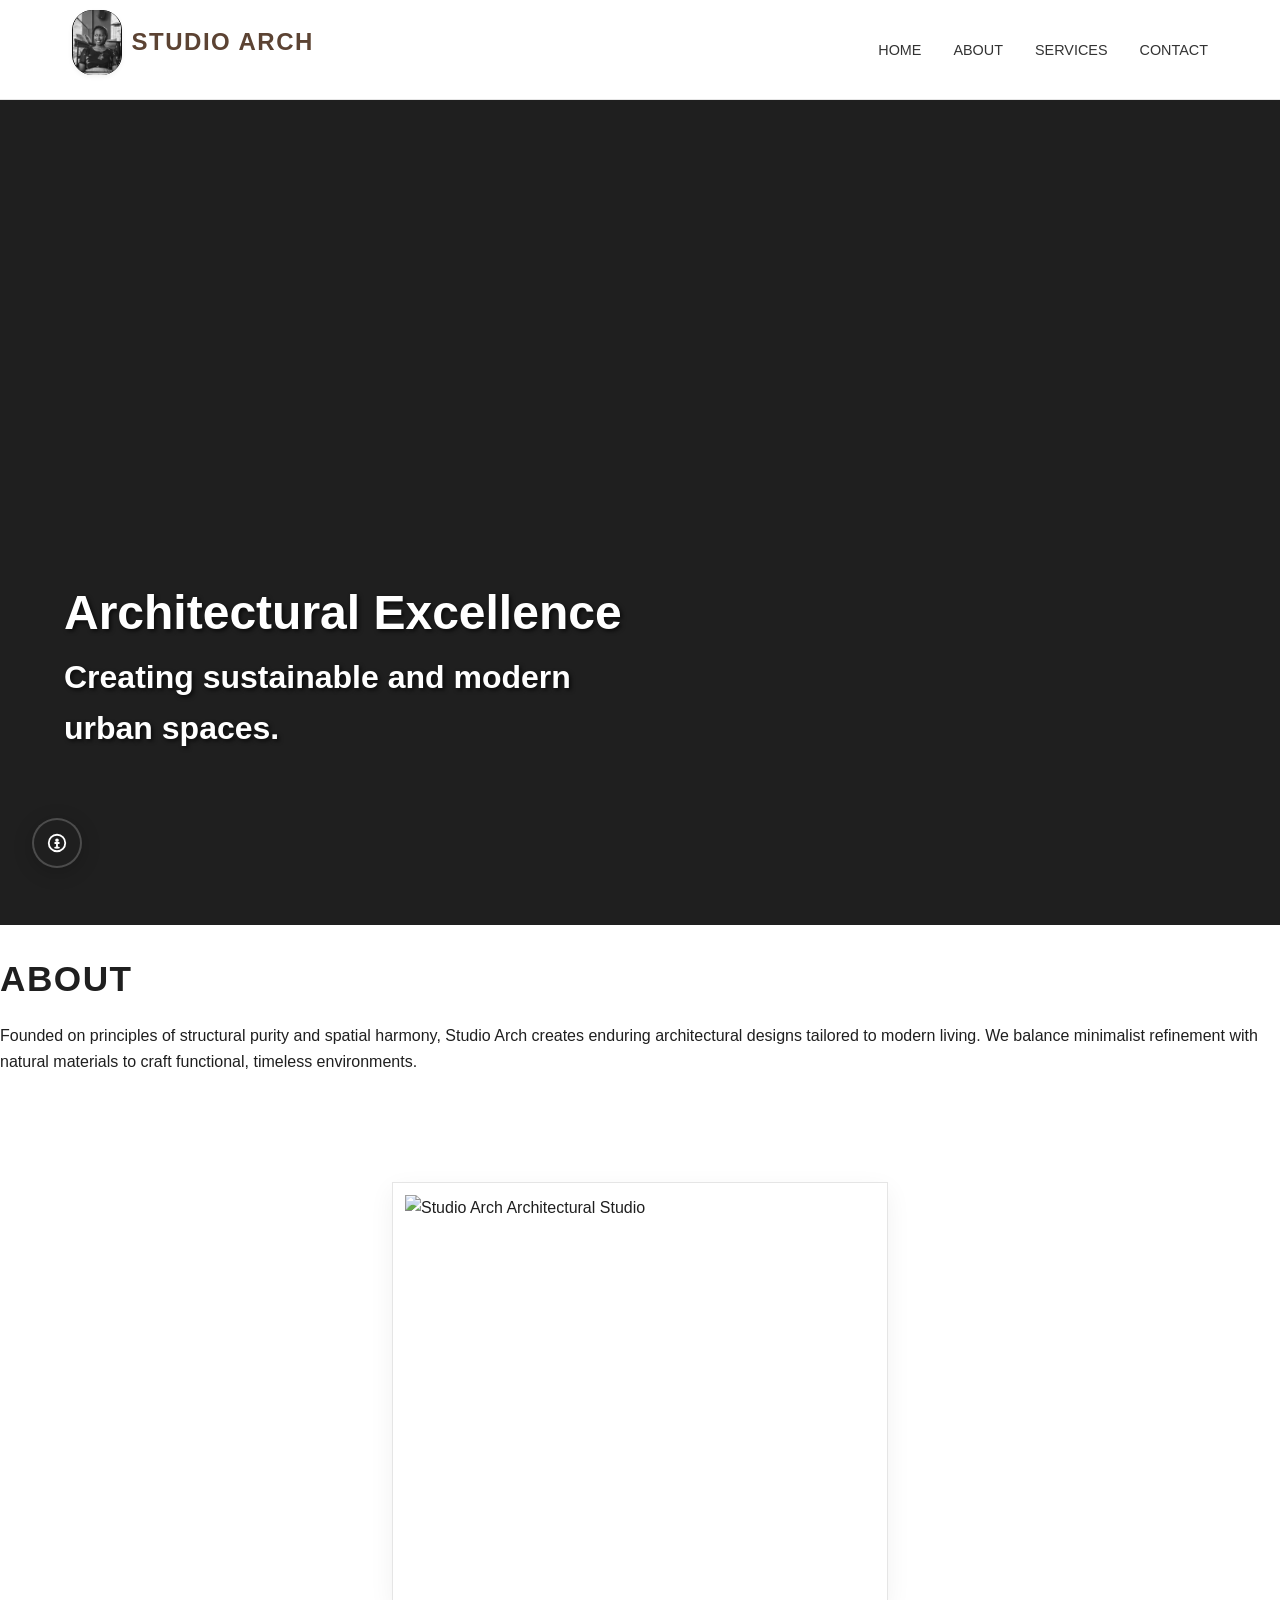
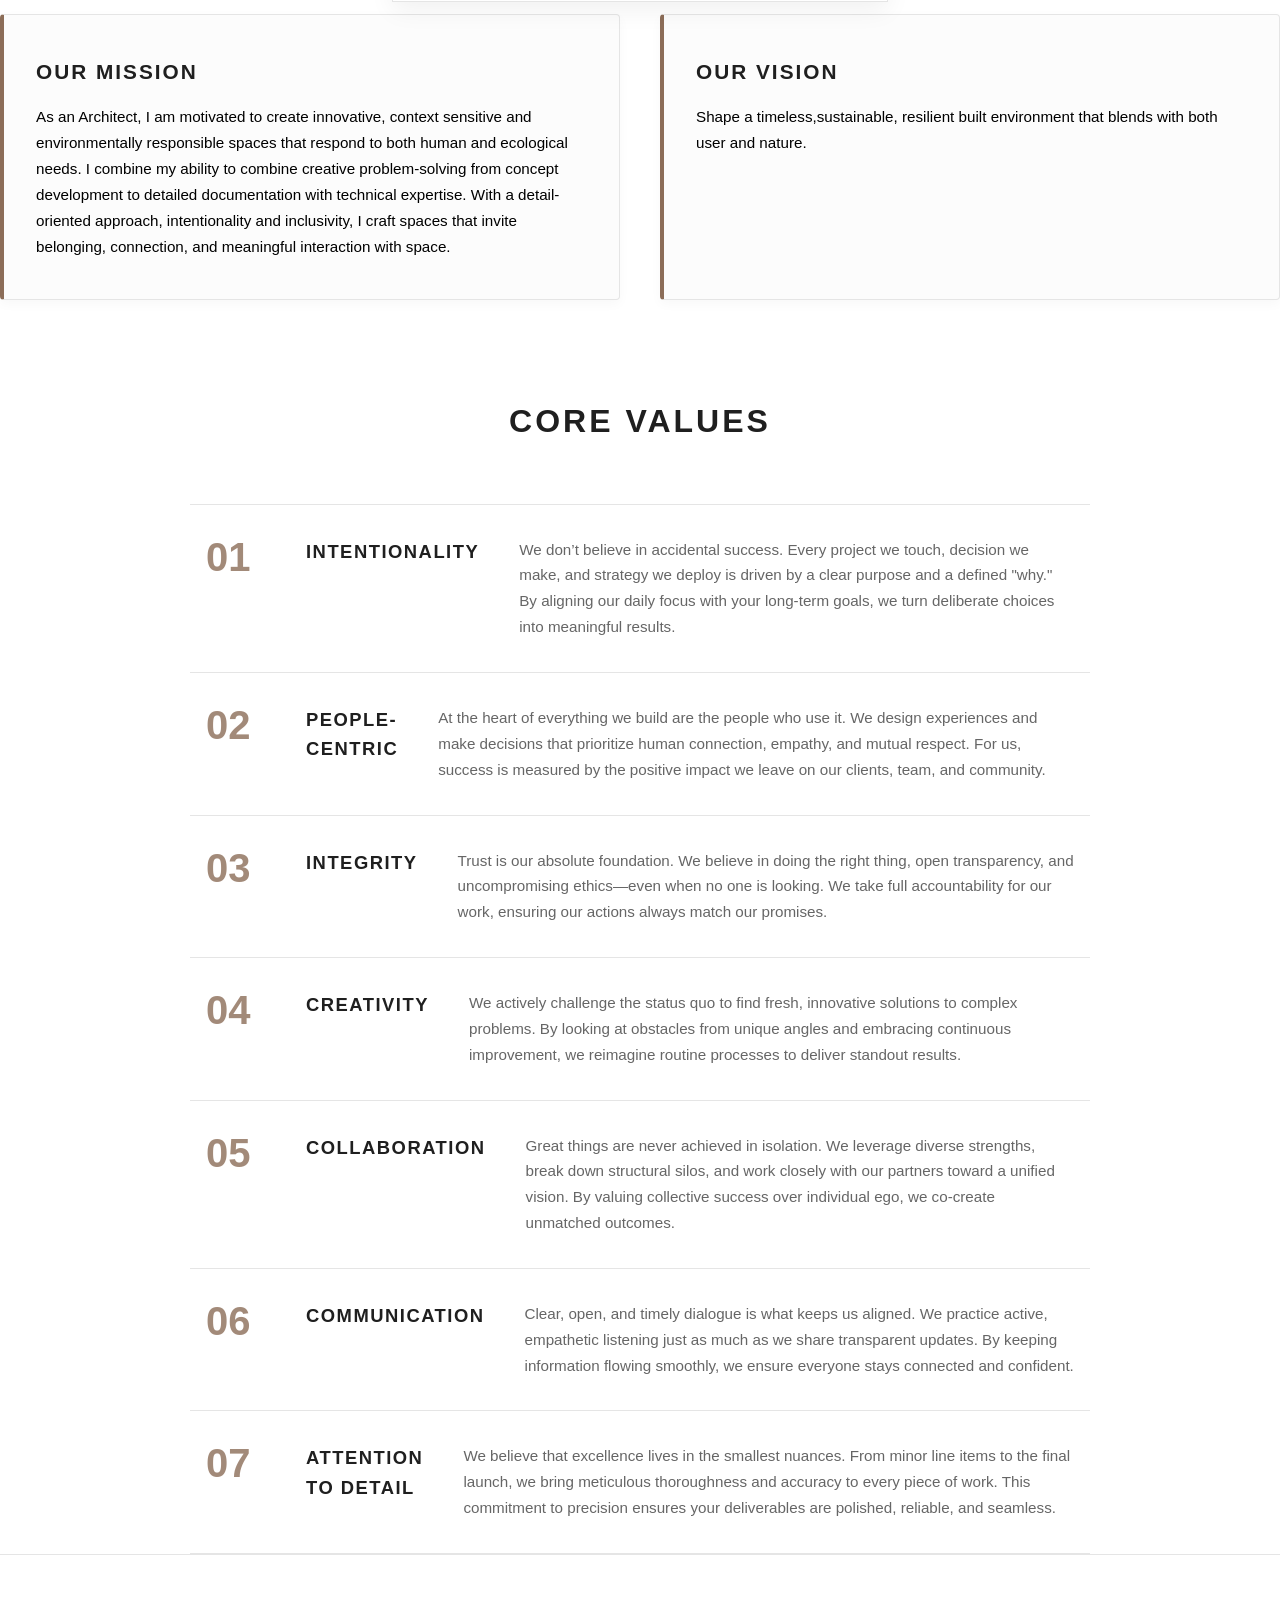
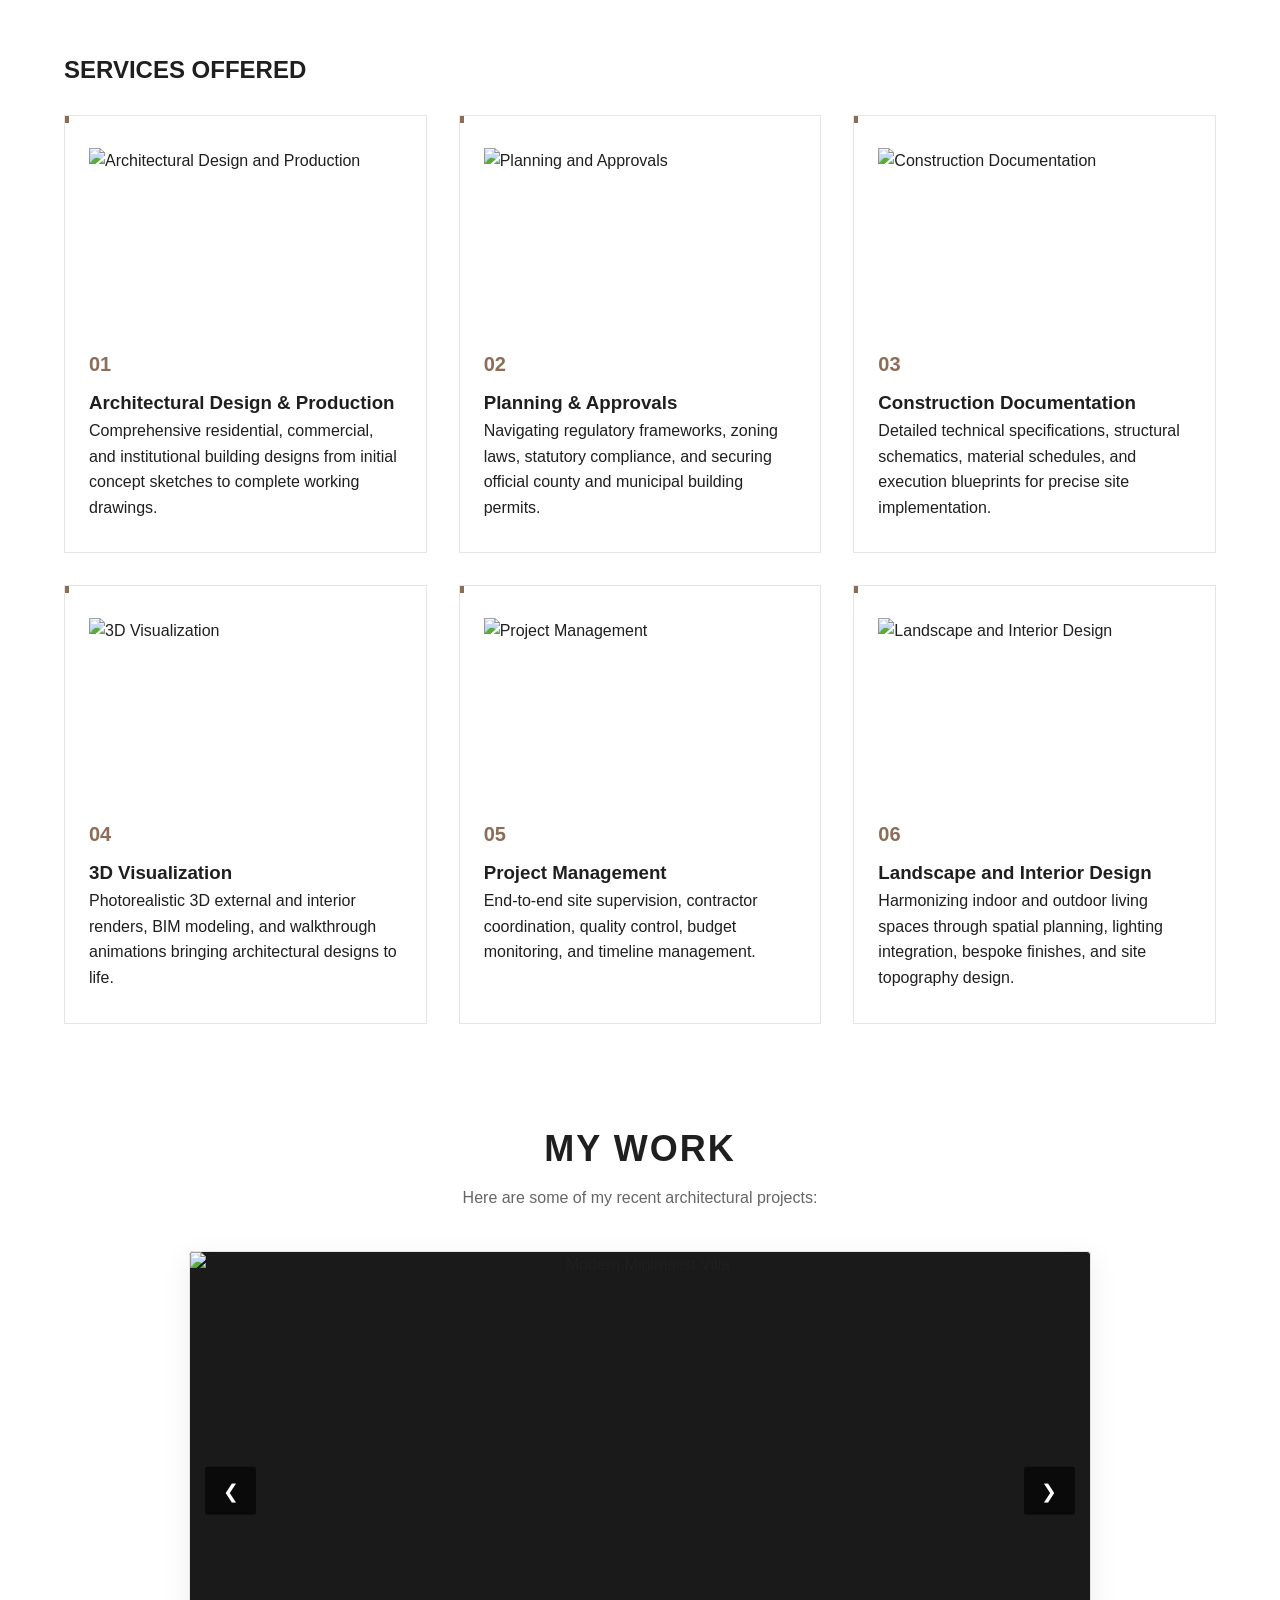
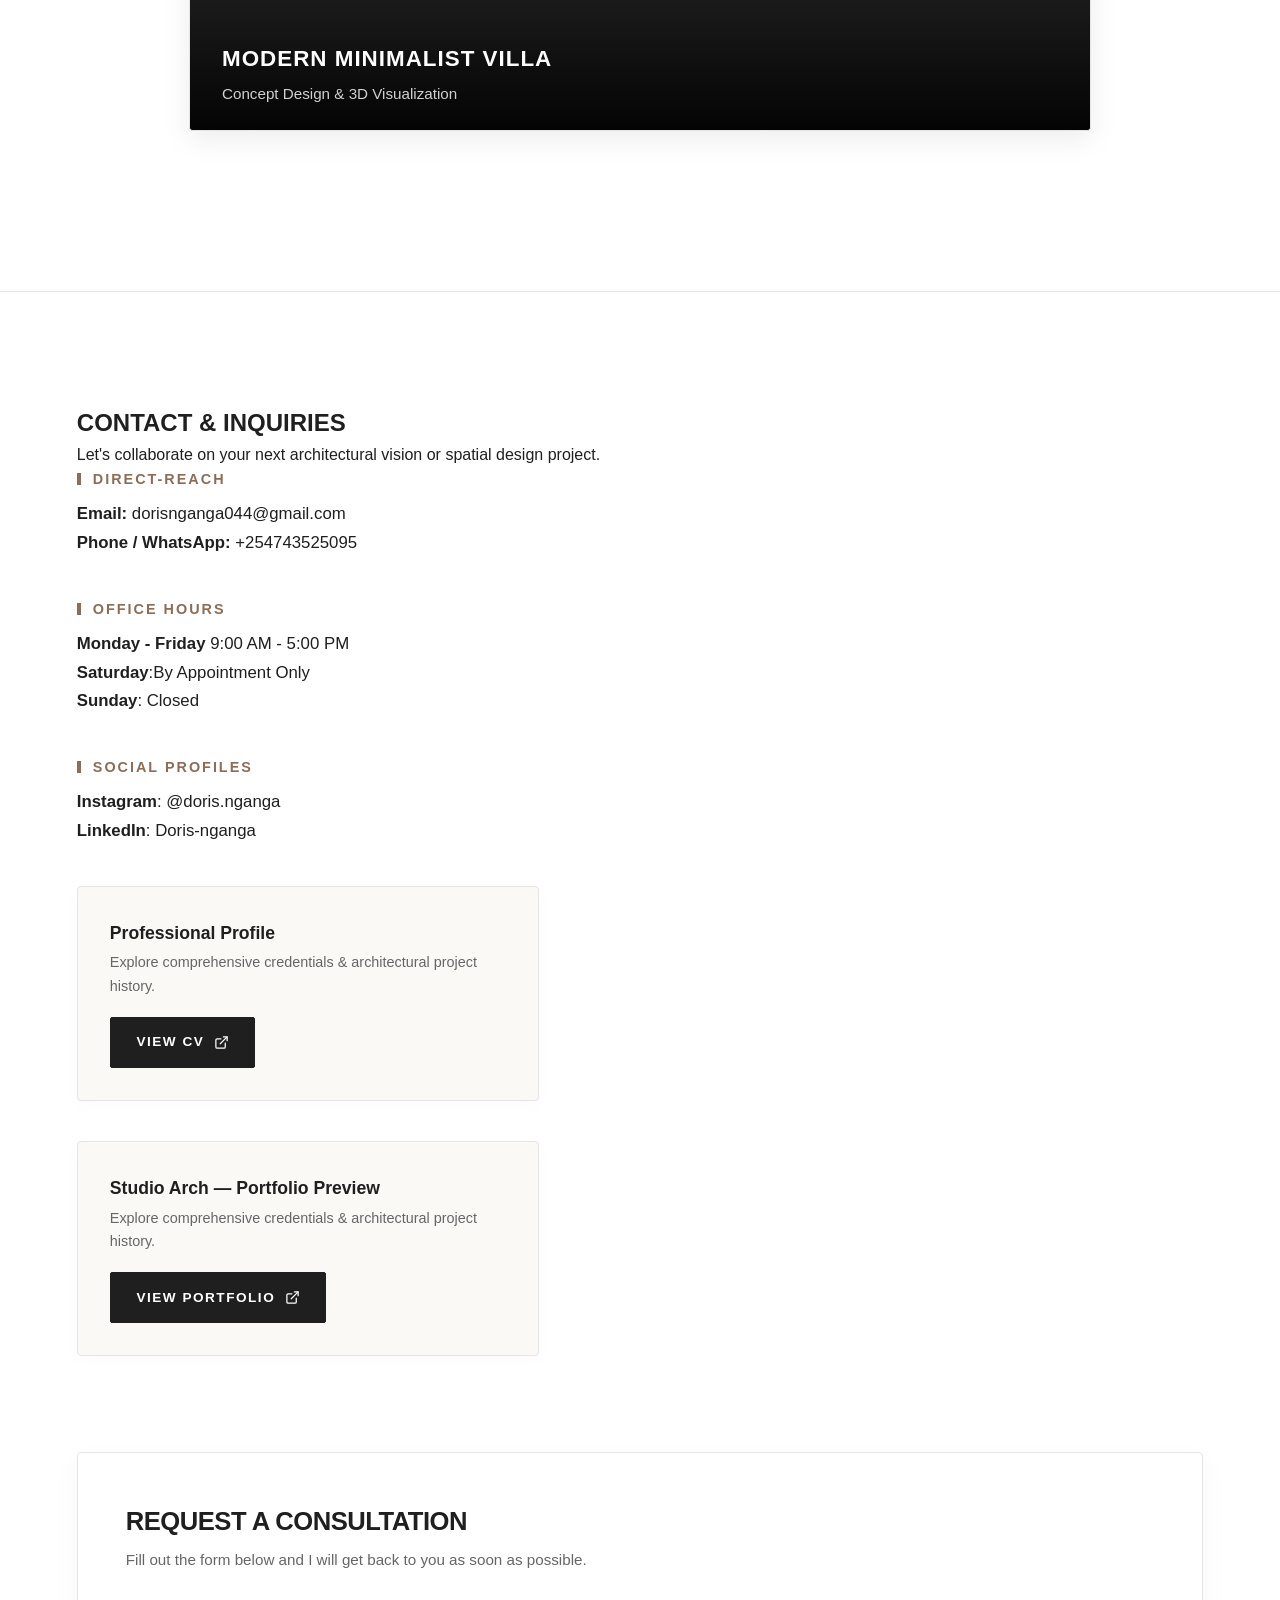
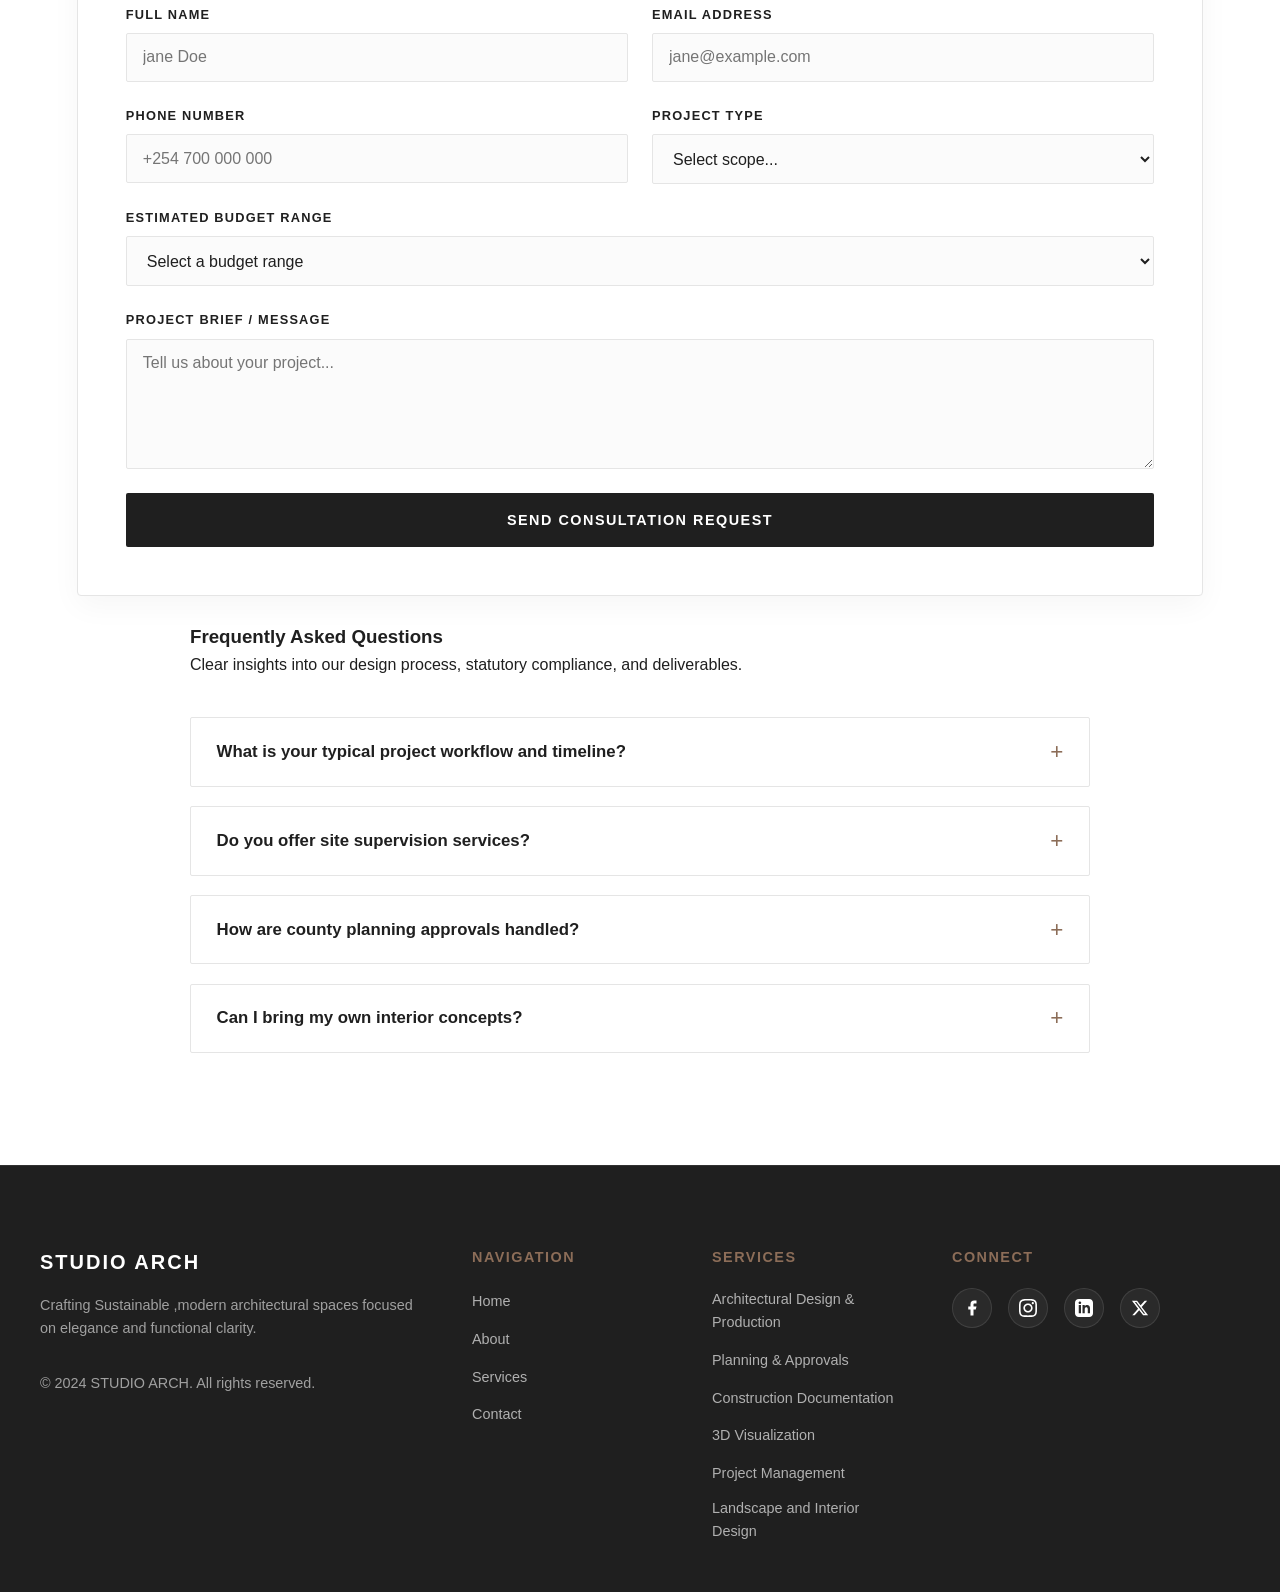
==== index.html @ 93d4d996 "Fix homepage filename" ====
<!DOCTYPE html>
<html lang="en">
    <!--head section-->
    <head>
        <meta charset="UTF-8">
        <meta name="viewport" content="width=device-width, initial-scale=1.0">
        <title>STUDIO ARCH</title>
        <link rel="preconnect" href="https://fonts.googleapis.com">
        <link rel="preconnect" href="https://fonts.gstatic.com" crossorigin>
        <link href="https://fonts.googleapis.com/css2?family=Cinzel:wght@400;600;700&family=Inter:wght@300;400;500;600&display=swap" rel="stylesheet">
        <link rel="stylesheet" href="style.css">
    </head>
    <body>
        <header class="site-header">
    <div class="header-container">
        <h1 class="logo-heading">
            <a href="#" class="logo-brand">
                <div class="logo-frame">
                    <!-- Ensure path is correct, e.g., 'images/logo.jpeg', 'assets/logo.png', etc. -->
                    <img src="images/logo.jpeg" alt="Studio Arch Icon" onerror="this.style.display='none'; this.nextElementSibling.style.display='inline';">
                    <!-- Fallback text if image fails to load -->
                    <span class="logo-fallback-text" style="display:none;">SA</span>
                </div>
                <span class="logo-text">Studio Arch</span>
            </a>
        </h1>
        <nav>
            <ul class="nav-menu">
                <li><a href="#home">HOME</a></li>
                <li><a href="#about">ABOUT</a></li>
                <li><a href="#services">SERVICES</a></li>
                <li><a href="#contact">CONTACT</a></li>
            </ul>
        </nav>

        <!-- Hamburger Icon Button -->
        <button class="hamburger" aria-label="Toggle Navigation" aria-expanded="false" type="button">
            <span class="bar"></span>
            <span class="bar"></span>
            <span class="bar"></span>
        </button>
    </div>
</header>
         <!--main content -->
         <main id="main-content">
            <!-- home section -->
            <section id="home">
                <!--slideshow banner-->
                <div class="slideshow-container">
                    <div class="slide fade active">
                        <img src="https://encrypted-tbn0.gstatic.com/licensed-image?q=tbn:ANd9GcTZW-IHFZwtE97LjwhGCVx70CWZR5XvRKywlkFyC-EUmTxW4IRqTYk7uNoq-rXHzRMlLt5PZMivmO0_FmU" style="width:100%" alt="Architectural Project 1">
                        <div class="slide-caption">
                            <h2>Architectural Excellence</h2>
                            <p>Creating sustainable and modern urban spaces.</p>
                        </div>
                    </div>
                    <div class="slide fade">
                        <img src="https://encrypted-tbn2.gstatic.com/licensed-image?q=tbn:ANd9GcRL8cYyK2WaD1CyAROr_SbwmfIm1NBpjyCcqCEu9uyDQfKv4bFOLmRvmVMtiJi2IZsdczixpm7oh0VErKU" style="width:100%" alt="Architectural Project 2">
                        <div class="slide-caption">
                            <h2>Interior Design</h2>
                            <p>Minimalist aesthetic with warm natural textures.</p>
                        </div>
                    </div>
                    <div class="slide fade">
                        <img src="https://encrypted-tbn0.gstatic.com/licensed-image?q=tbn:ANd9GcSRIZTYHP6xQK8ZsVSv_G8_yjzVSpUffN_8sMurLlcN5LnaHJ0AS7bmnW4Gvdb6fBFa_dijMCJueuV855Q" style="width:100%" alt="Architectural Project 3">
                        <div class="slide-caption">
                            <h2>Urban Planning</h2>
                            <p>Innovative concepts built for community living.</p>
                        </div>
                    <!--slideshow navigation controls-->
                    <button class="prev-btn" id="prev-slide" aria-label="Previous Slide">&#10094;</button>
                    <button class="next-btn" id="next-slide" aria-label="Next Slide" >&#10095;</button>
                <div class="dots-container">
                    <span class="dot active"></span>
                    <span class="dot"></span>
                    <span class="dot"></span>
                </div>
                    </div>
                </div>
            </section>
            <!--about section-->
            <section id="about" class="about-section">
                <div class="about-story">
                    <br>
                <h2>ABOUT</h2>
                <p>Founded on principles of structural purity and spatial harmony, Studio Arch creates enduring architectural designs tailored to modern living. We balance minimalist refinement with natural materials to craft functional, timeless environments.</p>
                </div>
                <div class="about-story-image-wrapper">
                    <div class="image-frame">
                        <img src="https://encrypted-tbn0.gstatic.com/licensed-image?q=tbn:ANd9GcSaNGziurX9SSiWfszVSIy7NJGHYrijpIWAJQQLx-GcJtAnjEVQS5LW_8YdpDVD1stoU0hiUbG1HLthwb4" alt="Studio Arch Architectural Studio" class="about-story-img">
                        <div class="frame-accent"></div>
                    </div>
                </div>
                <div class="mission-vision-grid">
                    <div class="mission">
                        <h3>OUR MISSION</h3>
                        <p>As an Architect, I am motivated to create innovative, context
sensitive and environmentally responsible spaces that respond to both human and ecological needs. I combine my ability to combine creative problem-solving from concept development to detailed 
documentation with technical expertise. With a detail-oriented approach, intentionality and inclusivity, 
I craft spaces that invite belonging, connection, and meaningful interaction with space.</p>
                    </div>
                    <div class="vision">
                        <h3>OUR VISION</h3>
                        <p>Shape a  timeless,sustainable, resilient built environment  that blends with both user and nature.</p>
                    </div>
                </div>
                <div class="core-values">
                    <h2>CORE VALUES</h2>
                    <div class="values-list">
                        <div class="value-item">
                            <span class="value-number">01</span>
                            <h4>Intentionality</h4>
                            <p>We don’t believe in accidental success. Every project we touch, decision we make, and strategy we deploy is driven by a clear purpose and a defined "why." By aligning our daily focus with your long-term goals, we turn deliberate choices into meaningful results.</p>
                        </div>
                        <div class="value-item">
                            <span class="value-number">02</span>
                            <h4>People-Centric</h4>
                            <p>At the heart of everything we build are the people who use it. We design experiences and make decisions that prioritize human connection, empathy, and mutual respect. For us, success is measured by the positive impact we leave on our clients, team, and community.</p>
                        </div>
                        <div class="value-item">
                            <span class="value-number">03</span>
                            <h4> Integrity</h4>
                            <p>Trust is our absolute foundation. We believe in doing the right thing, open transparency, and uncompromising ethics—even when no one is looking. We take full accountability for our work, ensuring our actions always match our promises.</p>
                        </div>
                        <div class="value-item">
                            <span class="value-number">04</span>
                            <h4>Creativity</h4>
                            <p>We actively challenge the status quo to find fresh, innovative solutions to complex problems. By looking at obstacles from unique angles and embracing continuous improvement, we reimagine routine processes to deliver standout results.</p>
                        </div>
                        <div class="value-item">
                            <span class="value-number">05</span>
                            <h4>Collaboration</h4>
                            <p>Great things are never achieved in isolation. We leverage diverse strengths, break down structural silos, and work closely with our partners toward a unified vision. By valuing collective success over individual ego, we co-create unmatched outcomes.</p>
                        </div>
                        <div class="value-item">
                            <span class="value-number">06</span>
                            <h4>Communication</h4>
                            <p>Clear, open, and timely dialogue is what keeps us aligned. We practice active, empathetic listening just as much as we share transparent updates. By keeping information flowing smoothly, we ensure everyone stays connected and confident.</p>
                        </div>
                        <div class="value-item">
                            <span class="value-number">07</span>
                            <h4> Attention to Detail</h4>
                            <p>We believe that excellence lives in the smallest nuances. From minor line items to the final launch, we bring meticulous thoroughness and accuracy to every piece of work. This commitment to precision ensures your deliverables are polished, reliable, and seamless.</p>
                        </div>
                    </div>
            </section>
            <!-- services -->
            <section id="services">
                <h2>SERVICES OFFERED</h2>
                <br>
                <div class="services-container">
                    <article class="service-card">
                        <div class="service-image">
                            <img src="https://images.unsplash.com/photo-1600585154340-be6161a56a0c?auto=format&fit=crop&w=800&q=80" alt="Architectural Design and Production">
                        </div>
                        <div class="service-content">
                            <span class="service-number">01</span>
                            <h3>Architectural Design & Production</h3>
                            <p>Comprehensive residential, commercial, and institutional building designs from initial concept sketches to complete working drawings.</p>
                        </div>
                    </article>
                    <article class="service-card">
                        <div class="service-image">
                            <img src="https://images.unsplash.com/photo-1503387762-592deb58ef4e?auto=format&fit=crop&w=800&q=80" alt="Planning and Approvals">
                        </div>
                        <div class="service-content">
                            <span class="service-number">02</span>
                            <h3>Planning & Approvals</h3>
                            <p>Navigating regulatory frameworks, zoning laws, statutory compliance, and securing official county and municipal building permits.</p>
                        </div>  
                    </article>
                    <article class="service-card">
                        <div class="service-image">
                            <img src="https://images.unsplash.com/photo-1581094794329-c8112a89af12?auto=format&fit=crop&w=800&q=80" alt="Construction Documentation">
                        </div>
                        <div class="service-content">
                            <span class="service-number">03</span>
                            <h3>Construction Documentation</h3>
                            <p>Detailed technical specifications, structural schematics, material schedules, and execution blueprints for precise site implementation.</p>
                        </div>
                    </article>
                    <article class="service-card">
                        <div class="service-image">
                            <img src="https://images.unsplash.com/photo-1600607687939-ce8a6c25118c?auto=format&fit=crop&w=800&q=80" alt="3D Visualization">
                        </div>
                        <div class="service-content">
                            <span class="service-number">04</span>
                            <h3>3D Visualization</h3>
                            <p>Photorealistic 3D external and interior renders, BIM modeling, and walkthrough animations bringing architectural designs to life.</p>
                        </div>
                    </article>
                    <article class="service-card">
                        <div class="service-image">
                            <img src="https://images.unsplash.com/photo-1504307651254-35680f356dfd?auto=format&fit=crop&w=800&q=80" alt="Project Management">
                        </div>
                        <div class="service-content">
                            <span class="service-number">05</span>
                            <h3>Project Management</h3>
                            <p>End-to-end site supervision, contractor coordination, quality control, budget monitoring, and timeline management.</p>
                        </div>
                    </article>
                    <article class="service-card">
                        <div class="service-image">
                            <img src="https://images.unsplash.com/photo-1618221195710-dd6b41faaea6?auto=format&fit=crop&w=800&q=80" alt="Landscape and Interior Design">
                        </div>
                        <div class="service-content">
                            <span class="service-number">06</span>
                            <h3>Landscape and Interior Design</h3>
                            <p>Harmonizing indoor and outdoor living spaces through spatial planning, lighting integration, bespoke finishes, and site topography design.</p>
                        </div>
                    </article>
                </div>
                <div class="projects-grid">
</div>
                <!--my work-->
<div class="work-slideshow-container">
    <h2>MY WORK</h2>
    <p>Here are some of my recent architectural projects:</p>

    <div class="work-slideshow-wrapper">
        
        <!-- Slide 01 (Active by default) -->
        <div class="work-slide active">
            <img src="https://images.unsplash.com/photo-1600596542815-ffad4c1539a9?auto=format&fit=crop&w=1200&q=80" alt="Modern Minimalist Villa">
            <div class="work-caption">
                <h3>Modern Minimalist Villa</h3>
                <p>Concept Design & 3D Visualization</p>
            </div>
        </div>

        <!-- Slide 02 -->
        <div class="work-slide">
            <img src="https://images.unsplash.com/photo-1486406146926-c627a92ad1ab?auto=format&fit=crop&w=1200&q=80" alt="Urban Commercial Complex">
            <div class="work-caption">
                <h3>Urban Commercial Complex</h3>
                <p>Planning & Interior Layouts</p>
            </div>
        </div>

        <!-- Slide 03 -->
        <div class="work-slide">
            <img src="https://images.unsplash.com/photo-1512917774080-9991f1c4c750?auto=format&fit=crop&w=1200&q=80" alt="Sustainable Eco-Pavilion">
            <div class="work-caption">
                <h3>Sustainable Eco-Pavilion</h3>
                <p>Site Master Planning & Eco Design</p>
            </div>
        </div>

        <!-- Navigation Buttons with Unique IDs -->
        <button class="work-nav-btn prev-btn" id="workPrevBtn" aria-label="Previous Project">&#10094;</button>
        <button class="work-nav-btn next-btn" id="workNextBtn" aria-label="Next Project">&#10095;</button>

    </div>
</div>
                </div>
            </section>
            <section id="contact">
                <div class="section-title">
                    <h2>CONTACT & INQUIRIES</h2>
                    <p>Let's collaborate on your next architectural vision or spatial design project.</p>
                </div>
                <div class="contact-grid">
                    <div class="contact-info-wrapper">
                        <div class="info-block">
                            <h3>DIRECT-REACH</h3>
                            <p><strong>Email:</strong> <a href=" dorisnganga044@gmail.com"> dorisnganga044@gmail.com</a></p>
                            <p><strong>Phone / WhatsApp:</strong> <a href="tel:+254743525095">+254743525095</a></p>
                        </div>
                        <div class="info-block">
                            <h3>OFFICE HOURS</h3>
                            <p><strong>Monday - Friday</strong> 9:00 AM - 5:00 PM</p>
                            <p><strong>Saturday</strong>:By Appointment Only</p>
                            <p><strong>Sunday</strong>: Closed </p>
                        </div>
                        <div class="info-block">
                            <h3>Social Profiles</h3>
                            <p><strong>Instagram</strong>: <a href="https://www.instagram.com/doris.nganga/" target="_blank">@doris.nganga</a></p>
                            <p><strong>LinkedIn</strong>: <a href="https://www.linkedin.com/in/doris-nganga-b26281389/" target="_blank">Doris-nganga</a></p>
                        </div>
<!-- CV Download Action Box -->
<div class="cv-download-card">
    <div class="cv-card-text">
        <h4>Professional Profile</h4>
        <p>Explore comprehensive credentials & architectural project history.</p>
    </div>
    <a href="files/DORIS CV ..pdf" class="btn-secondary-cv" target="_blank">
        VIEW CV
        <svg width="15" height="15" viewBox="0 0 24 24" fill="none" stroke="currentColor" stroke-width="2" stroke-linecap="round" stroke-linejoin="round">
            <path d="M18 13v6a2 2 0 0 1-2 2H5a2 2 0 0 1-2-2V8a2 2 0 0 1 2-2h6"></path>
            <polyline points="15 3 21 3 21 9"></polyline>
            <line x1="10" y1="14" x2="21" y2="3"></line>
        </svg>
    </a>
</div>
<div class="cv-download-card">
    <div class="cv-card-text">
        <h4>Studio Arch — Portfolio Preview</h4>
        <p>Explore comprehensive credentials & architectural project history.</p>
    </div>
    <a href="files/DORIS PORTFOLIO..pdf" class="btn-secondary-cv" target="_blank">
        VIEW PORTFOLIO
        <svg width="15" height="15" viewBox="0 0 24 24" fill="none" stroke="currentColor" stroke-width="2" stroke-linecap="round" stroke-linejoin="round">
            <path d="M18 13v6a2 2 0 0 1-2 2H5a2 2 0 0 1-2-2V8a2 2 0 0 1 2-2h6"></path>
            <polyline points="15 3 21 3 21 9"></polyline>
            <line x1="10" y1="14" x2="21" y2="3"></line>
        </svg>
    </a>
</div>
</div>
                </div>
                <div class="contact-form-container">
                    <div class="form-header">
                    <h3>REQUEST A CONSULTATION</h3>
                    <p>Fill out the form below and I will get back to you as soon as possible.</p>
                    </div>
                    <form class="contact-form" id="consultation-form" name="contact" method="POST" data-netlify="true">
                        <input type="hidden" name="form-name" value="contact">
                        <div class="form-row">
                            <div class="form-group">
                                <label for="name"> Full Name</label>
                                <input type="text" id="name" name="name" required placeholder="jane Doe">
                            </div>
                            <div class="form-group">
                                <label for="email">Email Address</label>
                                <input type="email" id="email" name="email" required placeholder="jane@example.com">
                            </div>
                        </div>
                        <div class="form-row">
                            <div class="form-group">
                                <label for="phone">Phone Number</label>
                                <input type="tel" id="phone" name="phone" required placeholder="+254 700 000 000">
                            </div>
                            <div class="form-group">
                                <label for="project-type">Project Type</label>
                                <select id="project-type" name="project-type" required>
                                    <option value="">Select scope...</option>
                                    <option value="Architectural design and production">Architectural design and production</option>
                                    <option value="Planning and approvals">Planning and approvals</option>
                                    <option value="Construction documentation">Construction documentation</option>
                                    <option value="3D visualization">3D visualization</option>
                                    <option value="Project management">Project management</option>
                                    <option value="Landscape and interior design">Landscape and interior design</option>
                                </select>
                            </div>
                        </div>
                            <div class="form-group">
                                <label for="estimated-budget">Estimated Budget Range</label>
                                <select id="estimated-budget" name="estimated-budget" required>
                                    <option value="">Select a budget range</option>
                                    <option value="under-10k">Under KES 50,000</option>
                                    <option value="10k-50k">KES 50,000 - KES 100,000</option>
                                    <option value="50k-100k">KES 100,000 - KES 500,000</option>
                                    <option value="over-100k">Over KES 500,000</option>
                                </select>
                            </div>
                            <div class="form-group">
                                <label for="message">Project Brief / Message</label>
                                <textarea id="message" name="message" rows="5" required placeholder="Tell us about your project..."></textarea>
                            </div>
                            <button type="submit" class="submit-btn">send consultation request</button>
                    </form>
                </div>
                </div>
                <br>
                <div class="faq-wrapper" id="faq">
        <div class="section-title" style="margin-bottom: 2.5rem;">
  <h3>Frequently Asked Questions</h3>
  <p>Clear insights into our design process, statutory compliance, and deliverables.</p>
        </div>
  <div class="faq-container">
    <div class="faq-item">
      <button class="faq-question">
        <span>What is your typical project workflow and timeline?</span>
        <span class="faq-icon">+</span>
      </button>
      <div class="faq-answer">
        <p>Project timelines vary based on scale and complexity, typically ranging from 3 to 12 months from initial concept to final documentation.</p>
      </div>
    </div>

    <div class="faq-item">
      <button class="faq-question">
        <span>Do you offer site supervision services?</span>
        <span class="faq-icon">+</span>
      </button>
      <div class="faq-answer">
        <p>Yes, we provide comprehensive architectural oversight throughout the construction phase to ensure structural precision.</p>
      </div>
    </div>
     <div class="faq-item">
      <button class="faq-question">
        <span>How are county planning approvals handled?</span>
        <span class="faq-icon">+</span>
      </button>
      <div class="faq-answer">
        <p>We manage the complete statutory submission process, ensuring all designs comply with local zoning laws and municipal building regulations.</p>
      </div>
    </div>
     <div class="faq-item">
      <button class="faq-question">
        <span>Can I bring my own interior concepts?</span>
        <span class="faq-icon">+</span>
      </button>
      <div class="faq-answer">
        <p>Absolutely. We collaborate closely with clients to integrate personal style preferences into our spatial and interior design frameworks.</p>
      </div>
    </div>
  </div>
                </div>
                </div>
                <div id="notification-modal" class="modal-overlay">
                    <div class="modal-content">
                        <div class="modal-icon">&#10003;</div>
                        <h3>Request Submitted Successfully</h3>
                        <p>Thank you reaching out to Studio Arch. Our team is reviewing your brief and will respond shortly. </p>
                        <button id="close-modal-btn" class="modal-close-btn">Close Window</button>
                    </div>
                </div>
            </section>
        </main>
        <!--footer section-->
        <footer class="site-footer">
            <div class="footer-container">
            <div class="footer-col footer-brand">
                <h3>STUDIO ARCH</h3>
                <p>Crafting Sustainable ,modern architectural spaces focused on elegance and functional clarity.</p>
                <p class="footer-copy">&copy; 2024 STUDIO ARCH. All rights reserved.</p>
            </div>
            <div class="footer-col">
                <h4>Navigation</h4>
                <ul class="footer-links-list">
                <li><a href="#home">Home</a></li>
                <li><a href="#about">About</a></li>
                <li><a href="#services">Services</a></li>
                <li><a href="#contact">Contact</a></li>
                </ul>
            </div>
            <div class="footer-col">
                <h4>Services</h4>
                <ul class="footer-links-list">
                    <li><a href="#services">Architectural Design & Production</a></li>
                    <li><a href="#services">Planning & Approvals</a></li>
                    <li><a href="#services">Construction Documentation</a></li>
                    <li><a href="#services">3D Visualization</a></li> 
                    <li><a href="#services">Project Management</a></li>
                    <li><a href="#services">Landscape and Interior Design</a></li>
                </ul>
            </div>
            <div class="footer-col footer-contact">
                <h4>Connect</h4>
                <div class="social-links">
                    <a href="https://m.facebook.com/angel.doro.50/" target="_blank" class="social-icon-btn facebook" aria-label="Facebook">
    <svg width="20" height="20" viewBox="0 0 24 24" fill="currentColor">
        <path d="M18 2h-3a5 5 0 0 0-5 5v3H7v4h3v8h4v-8h3l1-4h-4V7a1 1 0 0 1 1-1h3z"></path>
    </svg>
</a>
                    <a href="https://www.instagram.com/doris.nganga/" class="social-icon-btn instagram" aria-label="Instagram">
    <svg viewBox="0 0 24 24"><path d="M12 2.163c3.204 0 3.584.012 4.85.07 3.252.148 4.771 1.691 4.919 4.919.058 1.265.069 1.645.069 4.849 0 3.205-.012 3.584-.069 4.849-.149 3.225-1.664 4.771-4.919 4.919-1.266.058-1.644.07-4.85.07-3.204 0-3.584-.012-4.849-.07-3.26-.149-4.771-1.699-4.919-4.92-.058-1.265-.07-1.644-.07-4.849 0-3.204.013-3.583.07-4.849.149-3.227 1.664-4.771 4.919-4.919 1.266-.057 1.645-.069 4.849-.069zm0-2.163c-3.259 0-3.667.014-4.947.072-4.358.2-6.78 2.618-6.98 6.98-.059 1.281-.073 1.689-.073 4.948 0 3.259.014 3.668.072 4.948.2 4.358 2.618 6.78 6.98 6.98 1.281.058 1.689.072 4.948.072 3.259 0 3.668-.014 4.948-.072 4.354-.2 6.782-2.618 6.979-6.98.059-1.28.073-1.689.073-4.948 0-3.259-.014-3.667-.072-4.947-.196-4.354-2.617-6.78-6.979-6.98-1.281-.059-1.69-.073-4.949-.073zm0 5.838c-3.403 0-6.162 2.759-6.162 6.162s2.759 6.163 6.162 6.163 6.162-2.759 6.162-6.163c0-3.403-2.759-6.162-6.162-6.162zm0 10.162c-2.209 0-4-1.79-4-4 0-2.209 1.791-4 4-4s4 1.791 4 4c0 2.21-1.791 4-4 4zm6.406-11.845c-.796 0-1.441.645-1.441 1.44s.645 1.44 1.441 1.44c.795 0 1.439-.645 1.439-1.44s-.644-1.44-1.439-1.44z"/></svg>
  </a>

  <!-- LinkedIn -->
  <a href="https://www.linkedin.com/in/doris-nganga-b26281389/" class="social-icon-btn linkedin" aria-label="LinkedIn">
    <svg viewBox="0 0 24 24"><path d="M19 0h-14c-2.761 0-5 2.239-5 5v14c0 2.761 2.239 5 5 5h14c2.762 0 5-2.239 5-5v-14c0-2.761-2.238-5-5-5zm-11 19h-3v-11h3v11zm-1.5-12.268c-.966 0-1.75-.79-1.75-1.764s.784-1.764 1.75-1.764 1.75.79 1.75 1.764-.783 1.764-1.75 1.764zm13.5 12.268h-3v-5.604c0-3.368-4-3.113-4 0v5.604h-3v-11h3v1.765c1.396-2.586 7-2.777 7 2.476v6.759z"/></svg>
  </a>

  <!-- Twitter / X -->
  <a href="#" class="social-icon-btn twitter" aria-label="X (Twitter)">
    <svg viewBox="0 0 24 24"><path d="M18.244 2.25h3.308l-7.227 8.26 8.502 11.24H16.17l-5.214-6.817L4.99 21.75H1.68l7.73-8.835L1.254 2.25H8.08l4.713 6.231zm-1.161 17.52h1.833L7.084 4.126H5.117z"/></svg>
  </a>
                </div>
            </div>
            </div>
        </footer>
        <script src="script.js"></script>
        <!-- Accessibility Floating Widget -->
<div class="a11y-widget">
    <button id="a11y-toggle-btn" aria-label="Open accessibility menu" title="Accessibility Options" type="button">
        <!-- Modern Architectural Accessibility Icon -->
        <svg width="22" height="22" viewBox="0 0 24 24" fill="none" stroke="currentColor" stroke-width="2" stroke-linecap="round" stroke-linejoin="round">
            <circle cx="12" cy="12" r="9"></circle>
            <circle cx="12" cy="9" r="1"></circle>
            <path d="M10 12h4"></path>
            <path d="M12 12v5"></path>
            <path d="M10 17h4"></path>
        </svg>
    </button>
    
    <div id="a11y-menu" class="a11y-menu hidden">
        <h4>Accessibility Tools</h4>
        <button id="font-size-btn" class="a11y-action-btn" type="button">Toggle Font Size (A+)</button>
        <button id="contrast-btn" class="a11y-action-btn" type="button">Toggle High Contrast</button>
    </div>
</div>
    </body>
</html>
---- style.css ----
:root{
    --bg-color: #ffffff;
    --text-dark: #1f1f1f;
    --text-muted: #5a5a5a;
    --accent-brown: #8c6d58;
    --accent-dark-brown: #5c4333;
    --border-light: #e5e5e5;
    --font-main: 'Helvetica Neue', Arial, sans-serif;
}
*{
    margin: 0;
    padding: 0;
    box-sizing: border-box;
    font-family: var(--font-main);
}
html {
    scroll-padding-top: 100px;
    scroll-behavior: smooth;
    font-family: var(--font-main);
    background-color: var(--bg-color);
    color: var(--text-dark);
}

.skip-link {
    position: absolute;
    top: -40px;
    left: 0;
    background: var(--text-dark, #111111);
    color: #ffffff;
    padding: 8px 16px;
    z-index: 10002;
    text-decoration: none;
    font-size: 0.9rem;
    font-weight: 600;
    transition: top 0.3s ease;
}

.skip-link:focus {
    top: 0;
}

/* 2. Clear Keyboard Focus States */
a:focus-visible,
button:focus-visible,
input:focus-visible,
textarea:focus-visible {
    outline: 3px solid var(--accent-brown, #a3826f);
    outline-offset: 3px;
}

/* 3. Screen Reader Only Class */
.sr-only {
    position: absolute;
    width: 1px;
    height: 1px;
    padding: 0;
    margin: -1px;
    overflow: hidden;
    clip: rect(0, 0, 0, 0);
    white-space: nowrap;
    border: 0;
}

/* 4. Respect Reduced Motion Preferences */
@media (prefers-reduced-motion: reduce) {
    html {
        scroll-behavior: auto;
    }

    *,
    *::before,
    *::after {
        animation-duration: 0.01ms !important;
        animation-iteration-count: 1 !important;
        transition-duration: 0.01ms !important;
        scroll-behavior: auto !important;
    }
}
body {
    line-height: 1.6;
}

.site-header {
    position: fixed;
    top: 0;
    left: 0;
    width: 100%;
    background-color: #ffffff;
    backdrop-filter: blur(10px);
    border-bottom: 1px solid #e5e5e5;
    z-index: 1000;
}

.header-container {
    max-width: 1200px;
    margin: 0 auto;
    padding: 0.6rem 2rem;
    display: flex;
    align-items: center;
    justify-content: space-between;
}

.logo-heading {
    margin: 0;
    padding: 0;
}

.logo-brand {
    display: inline-flex;
    align-items: center;
    gap: 0.6rem;
    text-decoration: none;
}

.logo-frame {
    display: flex;
    align-items: center;
    justify-content: center;
    width: 50px;  /* Fixed small width */
    height: 65px; /* Fixed small height */
    padding: 3px;
    background-color: #ffffff;
    border: 1px solid #111111;
    border-radius: 20px;
    box-shadow: 0 2px 5px rgba(0, 0, 0, 0.05);
    transition: border-color 0.3s ease;
}

.logo-frame img {
    max-width: 55px;
    max-height: 65px;
    object-fit: cover;
    filter: grayscale(100%);
    -webkit-filter: grayscale(100%);
    transition: filter 0.3s ease; 
    border-radius: 20px;
}

.logo-text {
    font-size: 1.5rem;
    font-weight: 700;
    letter-spacing: 1.5px;
    color: var(--accent-dark-brown);
    text-transform: uppercase;
    transition: color 0.2s ease;
}

.logo-brand:hover .logo-frame {
    border-color: var(--accent-brown, #a3826f);
}

.logo-brand:hover .logo-text {
    color: var(--accent-brown, #a3826f);
}

.nav-menu {
    display: flex;
    gap: 2rem;
    list-style: none;
    margin: 0;
    padding: 0;
}

.nav-menu a {
    text-decoration: none;
    color: #333333;
    font-weight: 500;
    font-size: 0.9rem;
    transition: color 0.2s ease;
}

.nav-menu a:hover {
    color: var(--accent-brown, #a3826f);
}

.hamburger {
    display: none;
    background: none;
    border: none;
    cursor: pointer;
    flex-direction: column;
    gap: 4px;
    padding: 5px;
}

.hamburger .bar {
    width: 22px;
    height: 2px;
    background-color: #111111;
    transition: transform 0.3s ease, opacity 0.3s ease;
}

@media (max-width: 768px) {
    .header-container {
        padding: 0.6rem 1.25rem;
    }

    .hamburger {
        display: flex;
        z-index: 1001;
    }

    .nav-menu {
        position: fixed;
        top: 0;
        right: -100%;
        width: 75%;
        max-width: 300px;
        height: 100vh;
        background-color: #ffffff;
        flex-direction: column;
        justify-content: center;
        align-items: center;
        gap: 2rem;
        box-shadow: -10px 0 30px rgba(0, 0, 0, 0.1);
        transition: right 0.3s cubic-bezier(0.77, 0, 0.175, 1);
        z-index: 1000;
    }

    .nav-menu.active {
        right: 0;
    }

    .hamburger.active .bar:nth-child(1) {
        transform: translateY(6px) rotate(45deg);
    }

    .hamburger.active .bar:nth-child(2) {
        opacity: 0;
    }

    .hamburger.active .bar:nth-child(3) {
        transform: translateY(-6px) rotate(-45deg);
    }
}
#home {
  position: relative;
  width: 100%;
  padding-top: 70px;
}

.slideshow-container {
  position: relative;
  width: 100%;
  height: 95vh;
  overflow: hidden;
  background-color: var(--text-dark);
}

.slide {
  position: absolute;
  top: 0;
  left: 0;
  width: 100%;
  height: 100%;
  opacity: 0;
  transition: opacity 1s ease-in-out;
}

.slide.active {
  opacity: 1;
}

.slide img {
  width: 100%;
  height: 100%;
  object-fit: cover;
  filter: brightness(0.7);
}

.slide-caption {
  position: absolute;
  bottom: 20%;
  left: 5vw;
  color: var(--bg-color);
  max-width: 600px;
  font-size: 2rem;
  font-weight: bold;
  text-shadow: 2px 2px 4px rgba(0, 0, 0, 0.7);
}

.prev, .next {
  position: absolute;
  top: 50%;
  transform: translateY(-50%);
  background-color: rgba(255, 255, 255, 0.2);
  color: var(--bg-color);
  border: none;
  font-size: 1.5rem;
  padding: 1rem 1.2rem;
  cursor: pointer;
  z-index: 10;
  backdrop-filter: blur(4px);
  transition: background-color 0.3s ease;
}

.prev { left: 1.5rem; }
.next { right: 1.5rem; }

.prev:hover, .next:hover {
  background-color: var(--accent-brown);
}

.parallax-banner {
  height: 45vh;
  min-height: 350px;
  position: relative;
  background-image: url('https://encrypted-tbn2.gstatic.com/licensed-image?q=tbn:ANd9GcQN7yTYy2xUQvg6Zwy-cwpnln0F9hdJADsCKNeVLdcQGNYYTYVnvQSRiteMFIBUJaPmNQ7ClPZTlbY8MSw');
  background-attachment: fixed;
  background-position: center;
  background-repeat: no-repeat;
  background-size: cover;
  display: flex;
  align-items: center;
  justify-content: center;
}

.summary-cards-container {
  display: flex;
  justify-content: space-around;
  align-items: stretch;
  padding: 6rem 5vw;
  gap: 2rem;
}

.summary-cards-container .card {
  flex: 1;
  background-color: var(--bg-color);
  padding: 2rem 2.5rem;
  border: 1px solid var(--border-light);
  transition: transform 0.3s ease, box-shadow 0.3s ease;
}

.summary-cards-container .card:hover {
  transform: translateY(-6px);
  box-shadow: 0px 4px 15px -2px var(--accent-brown);
}

/* Mobile Responsiveness for Cards */
@media (max-width: 768px) {
  .summary-cards-container {
    flex-direction: column;
    padding: 3rem 5vw;
  }
}
.nav-cv-btn {
  display: inline-flex;
  align-items: center;
  gap: 0.4rem;
  padding: 0.4rem 0.85rem;
  border: 1px solid var(--accent-brown, #8c6d58);
  color: var(--accent-brown, #8c6d58);
  font-size: 0.8rem;
  font-weight: 600;
  letter-spacing: 1px;
  text-decoration: none;
  border-radius: 2px;
  transition: all 0.3s ease;
}

.nav-cv-btn:hover {
  background-color: var(--border-light, #8c6d58);
  color: #ffffff;
}

.hero-cta-group {
  display: flex;
  align-items: center;
  gap: 1.25rem;
  margin-top: 2rem;
}

.btn-secondary-cv {
  display: inline-flex;
  align-items: center;
  gap: 0.6rem;
  padding: 0.85rem 1.75rem;
  border: 1px solid var(--text-dark, #1a1a1a);
  background: transparent;
  color: var(--text-dark, #1a1a1a);
  font-family: var(--font-heading, sans-serif);
  font-size: 0.85rem;
  font-weight: 600;
  letter-spacing: 1.5px;
  text-decoration: none;
  text-transform: uppercase;
  transition: all 0.3s ease;
}

.btn-secondary-cv:hover {
  border-color: var(--accent-brown, #8c6d58);
  background-color: var(--accent-brown, #8c6d58);
  color: #ffffff;
  transform: translateY(-2px);
}

.btn-secondary-cv svg {
  transition: transform 0.3s ease;
}

.btn-secondary-cv:hover svg {
  transform: translateY(2px);
}

@media (max-width: 600px) {
  .hero-cta-group {
    flex-direction: column;
    align-items: stretch;
    width: 100%;
  }

  .btn-secondary-cv {
    justify-content: center;
  }
}
#about-section {
    padding: 6rem 5vw;
    background-color: var(--bg-color);
    overflow: hidden;
}
.about-title {
    color: var(--accent-dark-brown);
    margin-bottom: 0 auto 4rem auto;
    text-align: center;
}
.about-story h2 {
    font-size: 2.2rem;
    font-weight: 700;
    font-family: var(--font-heading, sans-serif);
    color: var(--text-dark);
    letter-spacing: 1.5px;
    margin-bottom: 1rem;
    position: relative;
    display: inline-block;
    text-transform: uppercase;
}
.about-title h2::after {
    content: '';
    display: block;
    position: absolute;
    width: 50%;
    height: 3px;
    background-color: var(--accent-brown);
   margin-top: 0.8rem auto 0 auto;
}
.about-story p {
    display: flex;
    gap: 4rem;
    align-items: center;
    margin-bottom: 6rem;
}
.about-story-image-wrapper {
   position: relative;
   width: 100%;
   max-width: 520px;
   margin: 0 auto;
   padding: 12px;
   box-sizing: border-box;
}
.image-frame {
  position: relative;
  width: 100%;
  height: 420px;
  overflow: hidden;
  box-sizing: border-box;
  border: 1px solid var(--border-light, #e0e0e0);
  background: #ffffff;
  padding: 12px;
  box-shadow: 0 8px 24px rgba(0, 0, 0, 0.06);
}

.about-story-img {
  width: 100%;
  height: 420px;
  object-fit: cover;
  display: block;
  filter: grayscale(20%);
  transition: filter 0.4s ease;
}

.image-frame:hover .about-story-img {
  filter: grayscale(0%);
  transform: scale(1.03);
}

.frame-accent {
  position: absolute;
  top: -10px;
  right: -10px;
  width: 100%;
  height: 100%;
  border: 2px solid var(--accent-brown, #8c6d58);
  z-index: -1;
  border-radius: 2px;
}

@media (max-width: 900px) {
  .about-story-grid {
    grid-template-columns: 1fr;
    gap: 3rem;
  }

  .about-story-img {
    height: 300px;
  }
}
.mission-vision-grid {
    display: grid;
    grid-template-columns: repeat(auto-fit, minmax(300px, 1fr));
    gap: 2.5rem;
    margin-bottom: 6rem;
}
.mission, .vision {
    background: #fcfcfc;
    border: 1px solid var(--border-light, #e0e0e0);
    border-left: 4px solid var(--accent-brown, #8c6d58);
    padding: 2.5rem 2rem;
    border-radius: 4px;
    box-shadow: 0 4px 12px rgba(0, 0, 0, 0.03);
    transition: transform 0.3s ease;
}
.mission:hover, .vision:hover {
    transform: translateY(-4px);
    box-shadow: var(--accent-brown) 0px 4px 15px -2px;
}
.mission h3, .vision h3{
    font-family: var(--font-heading, sans-serif);
    font-size: 1.3rem;
    letter-spacing: 2px;
    color: var(--text-dark, #1a1a1a);
    margin-bottom: 1rem;
}
.mission p, .vision p{
    font-size: 0.95rem;
    line-height: 1.7;
    color: black;
}.core-values{
    margin-top: 5rem;
    text-align: center;
}
.core-values h2{
    font-family: var(--font-heading, sans-serif);
    font-size: 2rem;
    letter-spacing: 3px;
    color: var(--text-dark, #1a1a1a);
    margin-bottom: 3.5rem;
    text-transform: uppercase;
}
.values-list {
    display: flex;
    flex-direction: column;
    max-width: 900px;
    margin: 0 auto;
}
.value-item {
    position: relative;
    display: flex;
    align-items: flex-start;
    gap: 2.5rem;
    padding: 2rem 1rem;
    border-bottom: 1px solid var(--border-light, #e0e0e0);
    text-align: left;
    transition: background-color 0.3s ease;
}
.value-item:first-child{
    border-top: 1px solid var(--border-light, #e0e0e0);
}
.value-item:hover {
    transform: translateY(-6px);
    box-shadow: var(--accent-brown) 0px 4px 15px -2px;
}
.value-number {
    font-family: var(--font-heading, sans-serif);
    font-size: 2.5rem;
    font-weight: 600;
    color: var(--accent-brown, #8c6d58);
    opacity: 0.8;
    min-width: 60px;
    line-height: 1;
}
.value-item h4{
    font-family: var(--font-heading, sans-serif);
    font-size: 1.15rem;
    letter-spacing: 1.5px;
    color: var(--text-dark, #1a1a1a);
    margin-bottom: 0.5rem;
    text-transform: uppercase;
}
.value-item p{
    font-size: 0.95rem;
    line-height: 1.7;
    color: #666666;
    margin: 0;
}
@media (max-width: 600px){
    .value-item{
        flex-direction: column;
        gap: 0.75rem;
    }
}
#services {
    padding: 6rem 5vw;
    background-color: var(--bg-color);
    border-top: 1px solid var(--border-light);
}
.services-container {
    display: grid;
    grid-template-columns: repeat(3, 1fr);
    gap: 2rem;
    margin-bottom: 6rem;
}
.service-card {
    background-color: #ffffff;  
    border: 1px solid var(--border-light, #e0e0e0);
    padding: 2rem 1.5rem;
    position: relative;
    transition: transform 0.3s ease, box-shadow 0.3s ease;
    overflow: hidden;
}
.service-card::before {
    content: '';
    position: absolute;
    top: 0;
    left: 0;
    width: 0;
    height: 3px;
    border: 2px solid var(--accent-brown, #8c6d58);
    z-index: 2;
    background-color: var(--accent-brown, #8c6d58);
    transition: width 0.3s ease;
}
.service-card:hover::before {
    width: 100%;
}
.service-card:hover {
    transform: translateY(-6px);
    border-color:var(--border-light, #e0e0e0);
    box-shadow: 0px 4px 15px -2px var(--accent-brown, rgba(140, 109, 88, 0.3));
}
.service-image{
    width: 100%;
    height: 180px;
    margin-bottom: 1.25rem;
    overflow: hidden;
}
.service-image img{
    width: 100%;
    height: 100%;
    object-fit: cover;
    display: block;
    transition: transform 0.5s ease;
}
.service-card:hover .service-image img{
    transform: scale(1.05);
}
.service-number{
    display: block;
    font-size: 1.25rem;
    font-weight: 700;
    color: var(--accent-brown, #8c6d58);
    margin-bottom: 0.5rem;
}
.projects-container {
    display: grid;
    grid-template-columns: repeat(3, 1fr);
    gap: 2.5rem;
    margin-bottom: 5rem;
}
.project-item {
    position: relative;
    overflow: hidden;
    background-color: var(--text-dark);  
    border: 1px solid var(--border-light);
    transition: transform 0.3s ease, box-shadow 0.3s ease;
}
.project-item img {
    width: 100%;
    height: 100%;
    object-fit: cover;
    display: block;
    transition: transform 0.5s ease, opacity 0.5s ease;
}
.project-item:hover img {
    transform: scale(1.05);
    opacity: 0.9;
}
.project-item:hover {
    transform: translateY(-6px);
    box-shadow: var(--accent-brown, rgba(140, 109, 88, 0.3)) 0px 4px 15px -2px;
}
.project-info {
    position: absolute;
    bottom: 0;
    left: 0;
    width: 100%;
    padding: 2rem 1.5rem;
    background-color: linear-gradient(to top, rgba(0, 0, 0, 0.8), transparent);
    color: #ffffff;
    box-sizing: border-box;
}
@media (max-width: 992px){
    .services-container,
    .projects-container{
        grid-template-columns: repeat(2, 1fr);
    }
}
@media (max-width: 600px){
    .services-container,
    .projects-container{
        grid-template-columns: 1fr;
    }
}

.work-slideshow-container {
    text-align: center;
    margin: 4rem auto;
    max-width: 950px;
    padding: 0 1.5rem;
}

.work-slideshow-container h2 {
    font-family: var(--font-heading, sans-serif);
    font-size: 2.25rem;
    letter-spacing: 2px;
    color: var(--text-dark, #1a1a1a);
    margin-bottom: 0.5rem;
    text-transform: uppercase;
}

.work-slideshow-container > p {
    font-size: 1rem;
    color: #666666;
    margin-bottom: 2.5rem;
}

.work-slideshow-wrapper {
    position: relative;
    width: 100%;
    height: 480px;
    border-radius: 4px;
    overflow: hidden;
    border: 1px solid var(--border-light, #e0e0e0);
    background-color: #1a1a1a;
    box-shadow: 0 8px 30px rgba(0, 0, 0, 0.08);
}

.work-slide {
    position: absolute;
    top: 0;
    left: 0;
    width: 100%;
    height: 100%;
    opacity: 0;
    visibility: hidden;
    transition: opacity 0.5s ease-in-out, visibility 0.5s ease-in-out;
}

.work-slide.active {
    opacity: 1;
    visibility: visible;
}

.work-slide img {
    width: 100%;
    height: 100%;
    object-fit: cover;
    display: block;
}

.work-caption {
    position: absolute;
    bottom: 0;
    left: 0;
    width: 100%;
    padding: 2.5rem 2rem 1.5rem;
    background: linear-gradient(to top, rgba(0, 0, 0, 0.85) 0%, rgba(0, 0, 0, 0) 100%);
    color: #ffffff;
    text-align: left;
    box-sizing: border-box;
}

.work-caption h3 {
    font-family: var(--font-heading, sans-serif);
    font-size: 1.4rem;
    letter-spacing: 1px;
    margin-bottom: 0.3rem;
    text-transform: uppercase;
}

.work-caption p {
    font-size: 0.95rem;
    color: #d0d0d0;
    margin: 0;
}

.work-nav-btn {
    position: absolute;
    top: 50%;
    transform: translateY(-50%);
    background-color: rgba(0, 0, 0, 0.6);
    color: #ffffff;
    border: none;
    padding: 0.8rem 1.1rem;
    cursor: pointer;
    font-size: 1.2rem;
    z-index: 10;
    border-radius: 2px;
    transition: background-color 0.3s ease;
}

.work-nav-btn:hover {
    background-color: var(--accent-brown, #8c6d58);
}

.prev-btn { left: 15px; }
.next-btn { right: 15px; }

@media (max-width: 768px) {
    .work-slideshow-wrapper {
        height: 350px;
    }
}

#contact {
    padding: 7rem 6vw;
    background-color: var(--bg-color, #ffffff);
    border-top: 1px solid var(--border-light, #e0e0e0);
}

.contact-grid {
    display: grid;
    grid-template-columns: 1fr 1.3fr;
    gap: 4rem;
    align-items: start;
    margin-bottom: 6rem;
}

.contact-info-wrapper {
    display: flex;
    flex-direction: column;
    gap: 2.5rem;
}

.info-block h3 {
    font-size: 0.9rem;
    text-transform: uppercase;
    letter-spacing: 2px;
    color: var(--accent-brown, #8c6d58);
    margin-bottom: 0.6rem;
    position: relative;
    padding-left: 1rem;
}

.info-block h3::before {
    content: '';
    position: absolute;
    left: 0;
    top: 50%;
    transform: translateY(-50%);
    width: 4px;
    height: 12px;
    background-color: var(--accent-brown, #8c6d58);
}

.info-block p,
.info-block a {
    font-size: 1.05rem;
    color: var(--text-dark, #1a1a1a);
    text-decoration: none;
    line-height: 1.7;
    transition: color 0.3s ease;
}

.info-block a:hover {
    color: var(--accent-brown, #8c6d58);
}
.cv-download-card {
    background-color: #faf9f6;
    border: 1px solid var(--border-light, #e0e0e0);
    padding: 2rem;
    border-radius: 4px;
    display: flex;
    flex-direction: column;
    gap: 1.2rem;
    box-shadow: 0 4px 20px rgba(0, 0, 0, 0.02);
    transition: border-color 0.3s ease;
}

.cv-download-card:hover {
    border-color: var(--accent-brown, #8c6d58);
}

.cv-card-text h4 {
    font-size: 1.1rem;
    color: var(--text-dark, #1a1a1a);
    margin-bottom: 0.3rem;
}

.cv-card-text p {
    font-size: 0.9rem;
    color: #666666;
    margin: 0;
    line-height: 1.6;
}

.btn-secondary-cv {
    display: inline-flex;
    align-items: center;
    justify-content: center;
    gap: 0.6rem;
    padding: 0.85rem 1.6rem;
    background-color: var(--text-dark, #1a1a1a);
    color: #ffffff;
    font-size: 0.85rem;
    font-weight: 600;
    text-transform: uppercase;
    letter-spacing: 1.5px;
    text-decoration: none;
    border-radius: 2px;
    transition: background-color 0.3s ease, transform 0.2s ease;
    align-self: flex-start;
}

.btn-secondary-cv svg {
    transition: transform 0.3s ease;
}

.btn-secondary-cv:hover {
    background-color: var(--accent-brown, #8c6d58);
    transform: translateY(-2px);
}

.btn-secondary-cv:hover svg {
    transform: translate(2px, -2px); 
}

.contact-form-container {
    background-color: #ffffff;
    border: 1px solid var(--border-light, #e0e0e0);
    padding: 3rem;
    border-radius: 4px;
    box-shadow: 0 10px 30px rgba(0, 0, 0, 0.04);
}

.form-header {
    margin-bottom: 2rem;
}

.form-header h3 {
    font-size: 1.6rem;
    color: var(--text-dark, #1a1a1a);
    margin-bottom: 0.4rem;
    letter-spacing: -0.5px;
}

.form-header p {
    font-size: 0.95rem;
    color: #666666;
}

.form-row {
    display: grid;
    grid-template-columns: 1fr 1fr;
    gap: 1.5rem;
}

.form-group {
    display: flex;
    flex-direction: column;
    gap: 0.5rem;
    margin-bottom: 1.5rem;
}

.form-group label {
    font-size: 0.8rem;
    text-transform: uppercase;
    letter-spacing: 1.2px;
    color: var(--text-dark, #1a1a1a);
    font-weight: 600;
}

.form-group input,
.form-group select,
.form-group textarea {
    width: 100%;
    padding: 0.9rem 1rem;
    font-size: 1rem;
    font-family: var(--font-main, sans-serif);
    color: var(--text-dark, #1a1a1a);
    background-color: #fbfbfb;
    border: 1px solid var(--border-light, #e0e0e0);
    border-radius: 2px;
    outline: none;
    transition: border-color 0.3s ease, background-color 0.3s ease, box-shadow 0.3s ease;
    box-sizing: border-box;
}

.form-group textarea {
    resize: vertical;
    min-height: 130px;
}

.form-group input:focus,
.form-group select:focus,
.form-group textarea:focus {
    border-color: var(--accent-brown, #8c6d58);
    background-color: #ffffff;
    box-shadow: 0 0 0 3px rgba(140, 109, 88, 0.1);
}

.submit-btn {
    width: 100%;
    padding: 1.2rem;
    font-size: 0.9rem;
    font-weight: 600;
    text-transform: uppercase;
    letter-spacing: 1.5px;
    color: #ffffff;
    background-color: var(--text-dark, #1a1a1a);
    border: none;
    border-radius: 2px;
    cursor: pointer;
    transition: background-color 0.3s ease, transform 0.2s ease;
}

.submit-btn:hover {
    background-color: var(--accent-brown, #8c6d58);
    transform: translateY(-2px);
}

.faq-wrapper {
    max-width: 900px;
    margin: 0 auto;
}

.faq-container {
    display: flex;
    flex-direction: column;
    gap: 1.2rem;
}

.faq-item {
    background-color: #ffffff;
    border: 1px solid var(--border-light, #e0e0e0);
    border-radius: 2px;
    overflow: hidden;
    transition: border-color 0.3s ease, box-shadow 0.3s ease;
}

.faq-item.active {
    border-color: var(--accent-brown, #8c6d58);
    box-shadow: 0 4px 15px rgba(0, 0, 0, 0.03);
}

.faq-question {
    width: 100%;
    padding: 1.3rem 1.6rem;
    display: flex;
    justify-content: space-between;
    align-items: center;
    background: none;
    border: none;
    font-family: var(--font-main, sans-serif);
    font-size: 1.05rem;
    font-weight: 600;
    color: var(--text-dark, #1a1a1a);
    text-align: left;
    cursor: pointer;
    transition: color 0.3s ease;
}

.faq-question:hover {
    color: var(--accent-brown, #8c6d58);
}

.faq-icon {
    font-size: 1.4rem;
    font-weight: 300;
    color: var(--accent-brown, #8c6d58);
    transition: transform 0.3s ease;
}

.faq-item.active .faq-icon {
    transform: rotate(45deg);
}

.faq-answer {
    max-height: 0;
    overflow: hidden;
    padding: 0 1.6rem;
    transition: max-height 0.4s ease, padding 0.4s ease;
}

.faq-item.active .faq-answer {
    max-height: 250px;
    padding: 0 1.6rem 1.6rem 1.6rem;
}

.faq-answer p {
    font-size: 0.95rem;
    color: #555555;
    line-height: 1.7;
    margin: 0;
}

/* Notification Modal Overlay */
.modal-overlay {
    position: fixed;
    top: 0;
    left: 0;
    width: 100%;
    height: 100%;
    background-color: rgba(0, 0, 0, 0.6);
    display: flex;
    justify-content: center;
    align-items: center;
    z-index: 1000;
    opacity: 0;
    visibility: hidden;
    transition: opacity 0.3s ease, visibility 0.3s ease;
}

.modal-overlay.active {
    opacity: 1;
    visibility: visible;
}

.modal-content {
    background-color: #ffffff;
    padding: 3rem 2.5rem;
    border-radius: 4px;
    text-align: center;
    max-width: 450px;
    width: 90%;
    box-shadow: 0 20px 40px rgba(0, 0, 0, 0.2);
    transform: translateY(20px);
    transition: transform 0.3s ease;
}

.modal-overlay.active .modal-content {
    transform: translateY(0);
}

.modal-icon {
    width: 50px;
    height: 50px;
    background-color: var(--accent-brown, #8c6d58);
    color: #ffffff;
    font-size: 1.5rem;
    display: flex;
    align-items: center;
    justify-content: center;
    border-radius: 50%;
    margin: 0 auto 1.2rem auto;
}

.modal-content h3 {
    font-size: 1.4rem;
    color: var(--text-dark, #1a1a1a);
    margin-bottom: 0.6rem;
}

.modal-content p {
    font-size: 0.95rem;
    color: #666666;
    line-height: 1.6;
    margin-bottom: 1.8rem;
}

.modal-close-btn {
    padding: 0.8rem 2rem;
    background-color: var(--text-dark, #1a1a1a);
    color: #ffffff;
    border: none;
    border-radius: 2px;
    font-weight: 600;
    text-transform: uppercase;
    letter-spacing: 1px;
    cursor: pointer;
    transition: background-color 0.3s ease;
}

.modal-close-btn:hover {
    background-color: var(--accent-brown, #8c6d58);
}

/* Responsive Breakpoints */
@media (max-width: 992px) {
    .contact-grid {
        grid-template-columns: 1fr;
    }
}

@media (max-width: 600px) {
    .form-row {
        grid-template-columns: 1fr;
        gap: 0;
    }
    .contact-form-container {
        padding: 1.8rem;
    }
}

.site-footer {
    background-color: var(--text-dark, #111111);
    color: #ffffff;
    padding: 5rem 2rem 3rem 2rem;
    border-top: 1px solid rgba(255, 255, 255, 0.08);
}

.footer-container {
    max-width: 1200px;
    margin: 0 auto;
    display: grid;
    grid-template-columns: 2fr 1fr 1fr 1.5fr;
    gap: 3rem;
}

@media (max-width: 900px) {
    .footer-container {
        grid-template-columns: 1fr 1fr;
        gap: 2.5rem;
    }
}

@media (max-width: 600px) {
    .footer-container {
        grid-template-columns: 1fr;
        gap: 2rem;
    }
}

.footer-col h3 {
    font-size: 1.25rem;
    letter-spacing: 2px;
    margin-bottom: 1rem;
    color: #ffffff;
}

.footer-col h4 {
    font-size: 0.9rem;
    text-transform: uppercase;
    letter-spacing: 1.5px;
    margin-bottom: 1.2rem;
    color: var(--accent-brown, #a3826f);
}

.footer-col p {
    font-size: 0.9rem;
    color: #a0a0a0;
    line-height: 1.6;
    margin-bottom: 1.5rem;
}

.footer-copy {
    font-size: 0.8rem;
    color: #666666;
    line-height: 1.6;
    margin-top: 2rem;
}

.footer-links-list {
    list-style: none;
    padding: 0;
    margin: 0;
    display: flex;
    flex-direction: column;
    gap: 0.75rem;
}

.footer-links-list li a {
    color: #b0b0b0;
    text-decoration: none;
    font-size: 0.9rem;
    transition: color 0.2s ease, transform 0.2s ease;
    display: inline-block;
}

.footer-links-list li a:hover {
    color: #ffffff;
    transform: translateX(4px);
}

.social-links {
    display: flex;
    gap: 1rem;
}

.social-icon-btn {
    display: inline-flex;
    align-items: center;
    justify-content: center;
    width: 40px;
    height: 40px;
    border-radius: 50%;
    background-color: rgba(255, 255, 255, 0.05);
    border: 1px solid rgba(255, 255, 255, 0.1);
    transition: background-color 0.3s ease, transform 0.3s ease, border-color 0.3s ease;
}

.social-icon-btn svg {
    width: 18px;
    height: 18px;
    fill: #ffffff;
    transition: fill 0.3s ease;
}
.social-icon-btn.instagram:hover {
    background: radial-gradient(circle at 30% 107%, #fdf497 0%, #fdf497 5%, #fd5949 45%, #d6249f 60%, #285AEB 90%);
    border-color: transparent;
    transform: translateY(-3px);
    box-shadow: 0 6px 15px rgba(214, 36, 159, 0.4);
}

.social-icon-btn.linkedin:hover {
    background-color: #0a66c2;
    border-color: #0a66c2;
    transform: translateY(-3px);
    box-shadow: 0 6px 15px rgba(10, 102, 194, 0.4);
}

.social-icon-btn.twitter:hover {
    background-color: #000000;
    border-color: #ffffff;
    transform: translateY(-3px);
    box-shadow: 0 6px 15px rgba(255, 255, 255, 0.2);
}

.social-icon-btn.facebook:hover {
    background-color: #1877f2;
    border-color: #1877f2;
    transform: translateY(-3px);
    box-shadow: 0 6px 15px rgba(255, 255, 255, 0.2);
}
.a11y-widget {
    position: fixed;
    bottom: 2rem;
    left: 2rem;
    z-index: 99999;
}

#a11y-toggle-btn {
    width: 50px;
    height: 50px;
    border-radius: 50%;
    background-color: var(--text-dark, #111111);
    color: #ffffff;
    border: 2px solid rgba(255, 255, 255, 0.2);
    cursor: pointer;
    display: flex;
    align-items: center;
    justify-content: center;
    box-shadow: 0 4px 20px rgba(0, 0, 0, 0.2);
    transition: transform 0.2s ease, background-color 0.2s ease;
}

#a11y-toggle-btn:hover {
    transform: scale(1.1);
    background-color: var(--accent-brown, #a3826f);
}

.a11y-menu {
    position: absolute;
    bottom: 65px;
    left: 0;
    background-color: #ffffff;
    color: #111111;
    border: 1px solid #e0e0e0;
    padding: 1.2rem;
    border-radius: 8px;
    box-shadow: 0 10px 30px rgba(0, 0, 0, 0.12);
    width: 240px;
    display: flex;
    flex-direction: column;
    gap: 0.75rem;
    transition: opacity 0.2s ease, transform 0.2s ease;
}

.a11y-menu.hidden {
    display: none !important;
}

.a11y-menu h4 {
    font-size: 0.8rem;
    text-transform: uppercase;
    letter-spacing: 1.2px;
    margin: 0 0 0.25rem 0;
    color: #666666;
    border-bottom: 1px solid #eeeeee;
    padding-bottom: 0.4rem;
}

.a11y-action-btn {
    background-color: #f7f7f7;
    border: 1px solid #dcdcdc;
    padding: 0.65rem 0.85rem;
    border-radius: 4px;
    font-size: 0.85rem;
    cursor: pointer;
    text-align: left;
    font-weight: 600;
    color: #222222;
    transition: background-color 0.2s ease, border-color 0.2s ease;
}

.a11y-action-btn:hover {
    background-color: #eaeaea;
    border-color: #999999;
}

/* Accessibility State Classes */
body.large-text {
    font-size: 115% !important;
}

body.high-contrast {
    background-color: #000000 !important;
    color: #ffff00 !important;
}

body.high-contrast a {
    color: #00ffff !important;
}
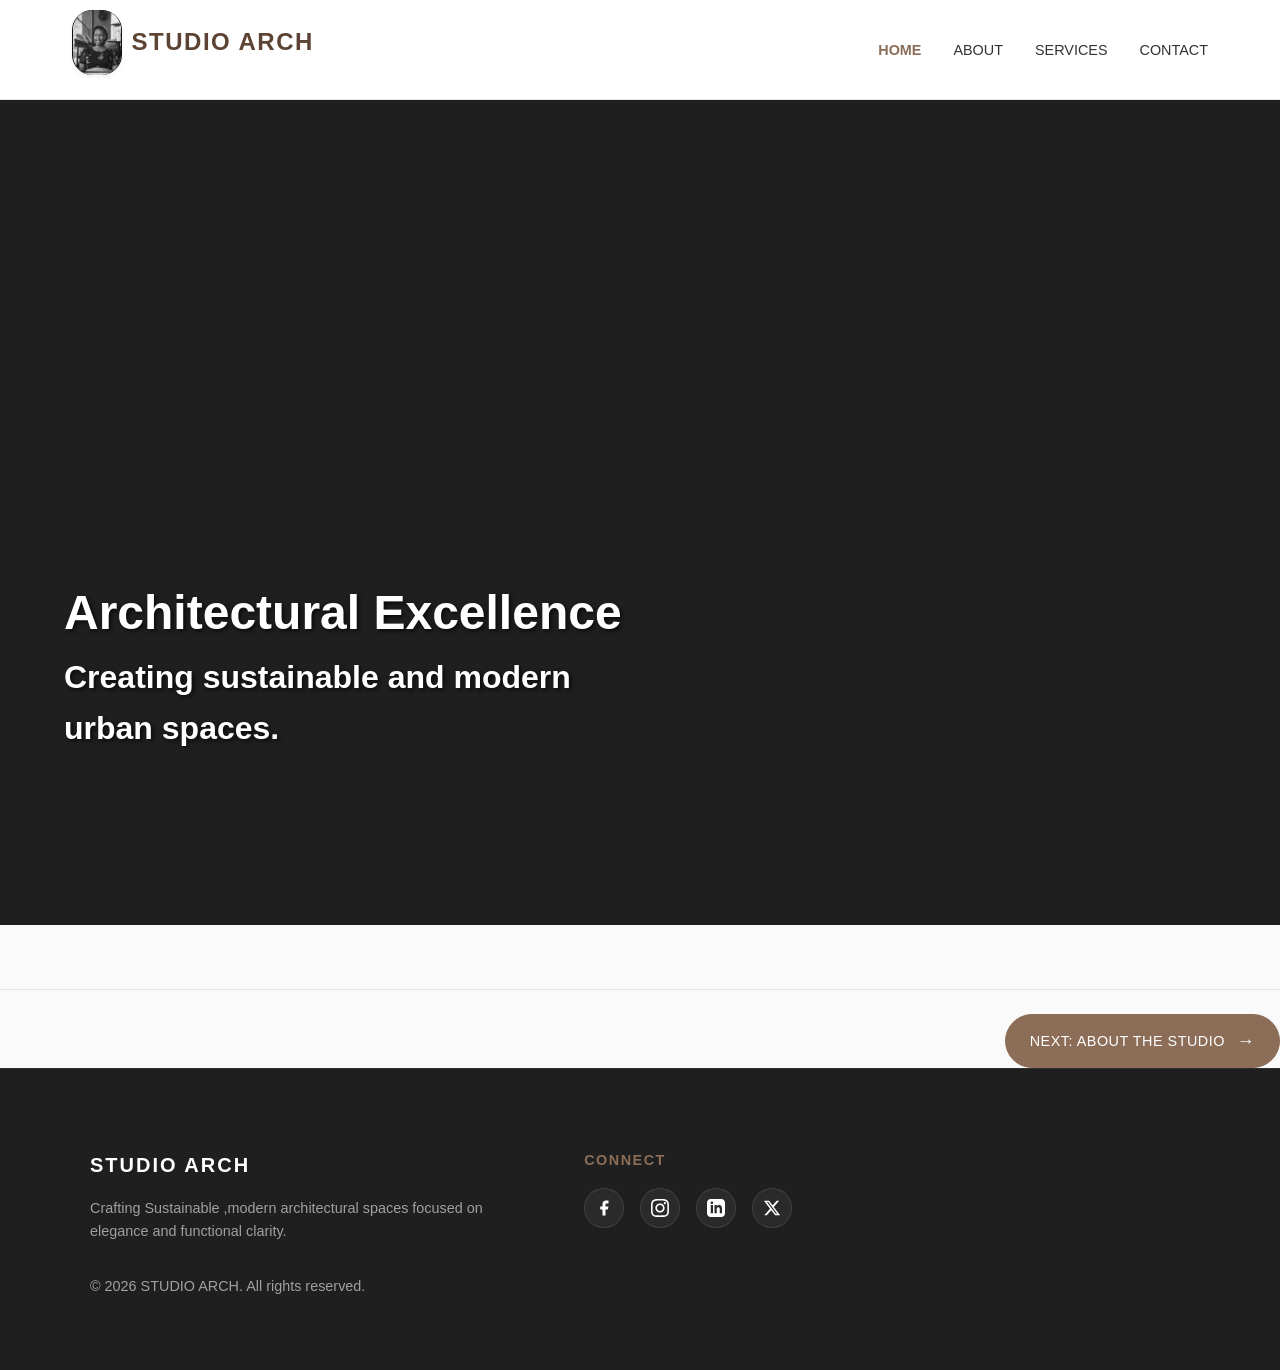
==== commit 42e79f8a: "update website" ====
--- a/index.html
+++ b/index.html
@@ -12,39 +12,40 @@
     </head>
     <body>
         <header class="site-header">
-    <div class="header-container">
-        <h1 class="logo-heading">
-            <a href="#" class="logo-brand">
-                <div class="logo-frame">
-                    <!-- Ensure path is correct, e.g., 'images/logo.jpeg', 'assets/logo.png', etc. -->
-                    <img src="images/logo.jpeg" alt="Studio Arch Icon" onerror="this.style.display='none'; this.nextElementSibling.style.display='inline';">
-                    <!-- Fallback text if image fails to load -->
-                    <span class="logo-fallback-text" style="display:none;">SA</span>
-                </div>
-                <span class="logo-text">Studio Arch</span>
-            </a>
-        </h1>
-        <nav>
-            <ul class="nav-menu">
-                <li><a href="#home">HOME</a></li>
-                <li><a href="#about">ABOUT</a></li>
-                <li><a href="#services">SERVICES</a></li>
-                <li><a href="#contact">CONTACT</a></li>
-            </ul>
-        </nav>
-
-        <!-- Hamburger Icon Button -->
-        <button class="hamburger" aria-label="Toggle Navigation" aria-expanded="false" type="button">
-            <span class="bar"></span>
-            <span class="bar"></span>
-            <span class="bar"></span>
-        </button>
-    </div>
-</header>
+        <div class="header-container">
+            <!-- Brand Heading & Logo Frame -->
+            <h1 class="logo-heading">
+                <a href="#home" class="logo-brand" data-tab="home">
+                    <div class="logo-frame">
+                        <img src="images/logo.jpeg" alt="Studio Arch Icon">
+                    </div>
+                    <span class="logo-text">Studio Arch</span>
+                </a>
+            </h1>
+
+            <!-- Navigation Links -->
+            <nav>
+                <ul class="nav-menu">
+                    <li><a href="#home" class="nav-link active" data-tab="home">HOME</a></li>
+                    <li><a href="#about" class="nav-link" data-tab="about">ABOUT</a></li>
+                    <li><a href="#services" class="nav-link" data-tab="services">SERVICES</a></li>
+                    <li><a href="#contact" class="nav-link" data-tab="contact">CONTACT</a></li>
+                </ul>
+            </nav>
+
+            <!-- Hamburger Button -->
+            <button class="hamburger" aria-label="Toggle Navigation" type="button">
+                <span class="bar"></span>
+                <span class="bar"></span>
+                <span class="bar"></span>
+            </button>
+        </div>
+    </header>
          <!--main content -->
          <main id="main-content">
             <!-- home section -->
-            <section id="home">
+            <section id="home" class="tab-content active">
+                <div class="container">
                 <!--slideshow banner-->
                 <div class="slideshow-container">
                     <div class="slide fade active">
@@ -77,10 +78,18 @@
                 </div>
                     </div>
                 </div>
+                </div>
+                </div>
+                <div class="tab-footer-nav">
+                    <a href="#about" class="next-tab-link" data-tab="about">
+                        <span>Next: About the studio</span>
+                        <span class="arrow">&rarr;</span>
+                    </a>
+                </div>
             </section>
             <!--about section-->
-            <section id="about" class="about-section">
-                <div class="about-story">
+            <section id="about" class="tab-content">
+                <div class="container">
                     <br>
                 <h2>ABOUT</h2>
                 <p>Founded on principles of structural purity and spatial harmony, Studio Arch creates enduring architectural designs tailored to modern living. We balance minimalist refinement with natural materials to craft functional, timeless environments.</p>
@@ -107,47 +116,111 @@
                 <div class="core-values">
                     <h2>CORE VALUES</h2>
                     <div class="values-list">
-                        <div class="value-item">
-                            <span class="value-number">01</span>
-                            <h4>Intentionality</h4>
-                            <p>We don’t believe in accidental success. Every project we touch, decision we make, and strategy we deploy is driven by a clear purpose and a defined "why." By aligning our daily focus with your long-term goals, we turn deliberate choices into meaningful results.</p>
-                        </div>
-                        <div class="value-item">
-                            <span class="value-number">02</span>
-                            <h4>People-Centric</h4>
-                            <p>At the heart of everything we build are the people who use it. We design experiences and make decisions that prioritize human connection, empathy, and mutual respect. For us, success is measured by the positive impact we leave on our clients, team, and community.</p>
-                        </div>
-                        <div class="value-item">
-                            <span class="value-number">03</span>
-                            <h4> Integrity</h4>
-                            <p>Trust is our absolute foundation. We believe in doing the right thing, open transparency, and uncompromising ethics—even when no one is looking. We take full accountability for our work, ensuring our actions always match our promises.</p>
-                        </div>
-                        <div class="value-item">
-                            <span class="value-number">04</span>
-                            <h4>Creativity</h4>
-                            <p>We actively challenge the status quo to find fresh, innovative solutions to complex problems. By looking at obstacles from unique angles and embracing continuous improvement, we reimagine routine processes to deliver standout results.</p>
-                        </div>
-                        <div class="value-item">
-                            <span class="value-number">05</span>
-                            <h4>Collaboration</h4>
-                            <p>Great things are never achieved in isolation. We leverage diverse strengths, break down structural silos, and work closely with our partners toward a unified vision. By valuing collective success over individual ego, we co-create unmatched outcomes.</p>
-                        </div>
-                        <div class="value-item">
-                            <span class="value-number">06</span>
-                            <h4>Communication</h4>
-                            <p>Clear, open, and timely dialogue is what keeps us aligned. We practice active, empathetic listening just as much as we share transparent updates. By keeping information flowing smoothly, we ensure everyone stays connected and confident.</p>
-                        </div>
-                        <div class="value-item">
-                            <span class="value-number">07</span>
-                            <h4> Attention to Detail</h4>
-                            <p>We believe that excellence lives in the smallest nuances. From minor line items to the final launch, we bring meticulous thoroughness and accuracy to every piece of work. This commitment to precision ensures your deliverables are polished, reliable, and seamless.</p>
-                        </div>
-                    </div>
+                        
+                        <div class="value-item">
+                            <button class="value-toggle-btn" type="button">
+                                <span class="value-number">01</span>
+                                <h4>Intentionality</h4>
+                                <div class="toggle-action">
+                                    <span class="click-hint">Click to read more</span>
+                                </div>
+                            </button>
+                            <div class="value-content">
+                                <p>We don’t believe in accidental success. Every project we touch, decision we make, and strategy we deploy is driven by a clear purpose and a defined "why." By aligning our daily focus with your long-term goals, we turn deliberate choices into meaningful results.</p>
+                            </div>
+                        </div>
+
+                        <div class="value-item">
+                            <button class="value-toggle-btn" type="button">
+                                <span class="value-number">02</span>
+                                <h4>People-Centric</h4>
+                                <div class="toggle-action">
+                                    <span class="click-hint">Click to read more</span>
+                                </div>
+                            </button>
+                            <div class="value-content">
+                                <p>At the heart of everything we build are the people who use it. We design experiences and make decisions that prioritize human connection, empathy, and mutual respect. For us, success is measured by the positive impact we leave on our clients, team, and community.</p>
+                            </div>
+                        </div>
+
+                        <div class="value-item">
+                            <button class="value-toggle-btn" type="button">
+                                <span class="value-number">03</span>
+                                <h4>Integrity</h4>
+                                <div class="toggle-action">
+                                    <span class="click-hint">Click to read more</span>
+                                </div>
+                            </button>
+                            <div class="value-content">
+                                <p>Trust is our absolute foundation. We believe in doing the right thing, open transparency, and uncompromising ethics—even when no one is looking. We take full accountability for our work, ensuring our actions always match our promises.</p>
+                            </div>
+                        </div>
+
+                        <div class="value-item">
+                            <button class="value-toggle-btn" type="button">
+                                <span class="value-number">04</span>
+                                <h4>Creativity</h4>
+                                <div class="toggle-action">
+                                    <span class="click-hint">Click to read more</span>
+                                </div>
+                            </button>
+                            <div class="value-content">
+                                <p>We actively challenge the status quo to find fresh, innovative solutions to complex problems. By looking at obstacles from unique angles and embracing continuous improvement, we reimagine routine processes to deliver standout results.</p>
+                            </div>
+                        </div>
+
+                        <div class="value-item">
+                            <button class="value-toggle-btn" type="button">
+                                <span class="value-number">05</span>
+                                <h4>Collaboration</h4>
+                                <div class="toggle-action">
+                                    <span class="click-hint">Click to read more</span>
+                                </div>
+                            </button>
+                            <div class="value-content">
+                                <p>Great things are never achieved in isolation. We leverage diverse strengths, break down structural silos, and work closely with our partners toward a unified vision. By valuing collective success over individual ego, we co-create unmatched outcomes.</p>
+                            </div>
+                        </div>
+
+                        <div class="value-item">
+                            <button class="value-toggle-btn" type="button">
+                                <span class="value-number">06</span>
+                                <h4>Communication</h4>
+                                <div class="toggle-action">
+                                    <span class="click-hint">Click to read more</span>
+                                </div>
+                            </button>
+                            <div class="value-content">
+                                <p>Clear, open, and timely dialogue is what keeps us aligned. We practice active, empathetic listening just as much as we share transparent updates. By keeping information flowing smoothly, we ensure everyone stays connected and confident.</p>
+                            </div>
+                        </div>
+
+                        <div class="value-item">
+                            <button class="value-toggle-btn" type="button">
+                                <span class="value-number">07</span>
+                                <h4>Attention to Detail</h4>
+                                <div class="toggle-action">
+                                    <span class="click-hint">Click to read more</span>
+                                </div>
+                            </button>
+                            <div class="value-content">
+                                <p>We believe that excellence lives in the smallest nuances. From minor line items to the final launch, we bring meticulous thoroughness and accuracy to every piece of work. This commitment to precision ensures your deliverables are polished, reliable, and seamless.</p>
+                            </div>
+                        </div>
+
+                    </div>
+                </div>
+                    <div class="tab-footer-nav split">
+                <a href="#services" class="next-tab-link" data-tab="services">
+                    <span>Next: Our Services</span>
+                    <span class="arrow">&rarr;</span>
+                </a>
+            </div>
             </section>
             <!-- services -->
-            <section id="services">
+            <section id="services" class="tab-content">
+                <div class="container">
                 <h2>SERVICES OFFERED</h2>
-                <br>
                 <div class="services-container">
                     <article class="service-card">
                         <div class="service-image">
@@ -246,15 +319,58 @@
             </div>
         </div>
 
-        <!-- Navigation Buttons with Unique IDs -->
-        <button class="work-nav-btn prev-btn" id="workPrevBtn" aria-label="Previous Project">&#10094;</button>
-        <button class="work-nav-btn next-btn" id="workNextBtn" aria-label="Next Project">&#10095;</button>
-
     </div>
 </div>
                 </div>
+                </div>
+                <div class="tab-footer-nav split">
+                <a href="#contact" class="next-tab-link" data-tab="contact">
+                    <span>Next: Get in Touch</span>
+                    <span class="arrow">&rarr;</span>
+                </a>
+            </div>
             </section>
-            <section id="contact">
+            <section id="contact" class="tab-content">
+                <div class="contact-form-container">
+                    <div class="form-header">
+                    <h3>REQUEST A CONSULTATION</h3>
+                    <p>Fill out the form below and I will get back to you as soon as possible.</p>
+                    </div>
+                    <!--netlify form detection-->
+                    <form class="contact-form" id="consultation-form" name="contact" method="POST" data-netlify="true">
+                        <input type="hidden" name="form-name" value="contact">
+                        <div class="form-row">
+                            <div class="form-group">
+                                <label for="name"> Full Name</label>
+                                <input type="text" id="name" name="name" required placeholder="Your Name">
+                            </div>
+                            <div class="form-group">
+                                <label for="email">Email Address</label>
+                                <input type="email" id="email" name="email" required placeholder="Email Address">
+                            </div>
+                        </div>
+                        <div class="form-row">
+                            <div class="form-group">
+                                <label for="project-type">Project Type</label>
+                                <select id="project-type" name="project-type" required>
+                                    <option value="">Select scope...</option>
+                                    <option value="Architectural design and production">Architectural design and production</option>
+                                    <option value="Planning and approvals">Planning and approvals</option>
+                                    <option value="Construction documentation">Construction documentation</option>
+                                    <option value="3D visualization">3D visualization</option>
+                                    <option value="Project management">Project management</option>
+                                    <option value="Landscape and interior design">Landscape and interior design</option>
+                                </select>
+                            </div>
+                            <div class="form-group">
+                                <label for="message">Project Brief / Message</label>
+                                <textarea id="message" name="message" rows="5" required placeholder="Tell us about your project..."></textarea>
+                            </div>
+                            <button type="submit" class="submit-btn">send consultation request</button>
+                    </form>
+                </div>
+                </div>
+                <div class="container">
                 <div class="section-title">
                     <h2>CONTACT & INQUIRIES</h2>
                     <p>Let's collaborate on your next architectural vision or spatial design project.</p>
@@ -269,8 +385,8 @@
                         <div class="info-block">
                             <h3>OFFICE HOURS</h3>
                             <p><strong>Monday - Friday</strong> 9:00 AM - 5:00 PM</p>
-                            <p><strong>Saturday</strong>:By Appointment Only</p>
-                            <p><strong>Sunday</strong>: Closed </p>
+                            <p><strong>Saturday</strong>:Closed</p>
+                            <p><strong>Sunday</strong>: 10:00 AM - 4:00 PM </p>
                         </div>
                         <div class="info-block">
                             <h3>Social Profiles</h3>
@@ -308,60 +424,6 @@
 </div>
 </div>
                 </div>
-                <div class="contact-form-container">
-                    <div class="form-header">
-                    <h3>REQUEST A CONSULTATION</h3>
-                    <p>Fill out the form below and I will get back to you as soon as possible.</p>
-                    </div>
-                    <form class="contact-form" id="consultation-form" name="contact" method="POST" data-netlify="true">
-                        <input type="hidden" name="form-name" value="contact">
-                        <div class="form-row">
-                            <div class="form-group">
-                                <label for="name"> Full Name</label>
-                                <input type="text" id="name" name="name" required placeholder="jane Doe">
-                            </div>
-                            <div class="form-group">
-                                <label for="email">Email Address</label>
-                                <input type="email" id="email" name="email" required placeholder="jane@example.com">
-                            </div>
-                        </div>
-                        <div class="form-row">
-                            <div class="form-group">
-                                <label for="phone">Phone Number</label>
-                                <input type="tel" id="phone" name="phone" required placeholder="+254 700 000 000">
-                            </div>
-                            <div class="form-group">
-                                <label for="project-type">Project Type</label>
-                                <select id="project-type" name="project-type" required>
-                                    <option value="">Select scope...</option>
-                                    <option value="Architectural design and production">Architectural design and production</option>
-                                    <option value="Planning and approvals">Planning and approvals</option>
-                                    <option value="Construction documentation">Construction documentation</option>
-                                    <option value="3D visualization">3D visualization</option>
-                                    <option value="Project management">Project management</option>
-                                    <option value="Landscape and interior design">Landscape and interior design</option>
-                                </select>
-                            </div>
-                        </div>
-                            <div class="form-group">
-                                <label for="estimated-budget">Estimated Budget Range</label>
-                                <select id="estimated-budget" name="estimated-budget" required>
-                                    <option value="">Select a budget range</option>
-                                    <option value="under-10k">Under KES 50,000</option>
-                                    <option value="10k-50k">KES 50,000 - KES 100,000</option>
-                                    <option value="50k-100k">KES 100,000 - KES 500,000</option>
-                                    <option value="over-100k">Over KES 500,000</option>
-                                </select>
-                            </div>
-                            <div class="form-group">
-                                <label for="message">Project Brief / Message</label>
-                                <textarea id="message" name="message" rows="5" required placeholder="Tell us about your project..."></textarea>
-                            </div>
-                            <button type="submit" class="submit-btn">send consultation request</button>
-                    </form>
-                </div>
-                </div>
-                <br>
                 <div class="faq-wrapper" id="faq">
         <div class="section-title" style="margin-bottom: 2.5rem;">
   <h3>Frequently Asked Questions</h3>
@@ -416,35 +478,21 @@
                         <button id="close-modal-btn" class="modal-close-btn">Close Window</button>
                     </div>
                 </div>
+                <div class="tab-footer-nav">
+                <a href="#home" class="prev-tab-link" data-tab="home">
+                    <span class="arrow">&larr;</span>
+                    <span>Return to Home</span>
+                </a>
+            </div>
             </section>
         </main>
         <!--footer section-->
         <footer class="site-footer">
             <div class="footer-container">
-            <div class="footer-col footer-brand">
+            <div class="footer-col">
                 <h3>STUDIO ARCH</h3>
                 <p>Crafting Sustainable ,modern architectural spaces focused on elegance and functional clarity.</p>
-                <p class="footer-copy">&copy; 2024 STUDIO ARCH. All rights reserved.</p>
-            </div>
-            <div class="footer-col">
-                <h4>Navigation</h4>
-                <ul class="footer-links-list">
-                <li><a href="#home">Home</a></li>
-                <li><a href="#about">About</a></li>
-                <li><a href="#services">Services</a></li>
-                <li><a href="#contact">Contact</a></li>
-                </ul>
-            </div>
-            <div class="footer-col">
-                <h4>Services</h4>
-                <ul class="footer-links-list">
-                    <li><a href="#services">Architectural Design & Production</a></li>
-                    <li><a href="#services">Planning & Approvals</a></li>
-                    <li><a href="#services">Construction Documentation</a></li>
-                    <li><a href="#services">3D Visualization</a></li> 
-                    <li><a href="#services">Project Management</a></li>
-                    <li><a href="#services">Landscape and Interior Design</a></li>
-                </ul>
+                <p class="footer-copy">&copy; 2026 STUDIO ARCH. All rights reserved.</p>
             </div>
             <div class="footer-col footer-contact">
                 <h4>Connect</h4>
@@ -472,24 +520,5 @@
             </div>
         </footer>
         <script src="script.js"></script>
-        <!-- Accessibility Floating Widget -->
-<div class="a11y-widget">
-    <button id="a11y-toggle-btn" aria-label="Open accessibility menu" title="Accessibility Options" type="button">
-        <!-- Modern Architectural Accessibility Icon -->
-        <svg width="22" height="22" viewBox="0 0 24 24" fill="none" stroke="currentColor" stroke-width="2" stroke-linecap="round" stroke-linejoin="round">
-            <circle cx="12" cy="12" r="9"></circle>
-            <circle cx="12" cy="9" r="1"></circle>
-            <path d="M10 12h4"></path>
-            <path d="M12 12v5"></path>
-            <path d="M10 17h4"></path>
-        </svg>
-    </button>
-    
-    <div id="a11y-menu" class="a11y-menu hidden">
-        <h4>Accessibility Tools</h4>
-        <button id="font-size-btn" class="a11y-action-btn" type="button">Toggle Font Size (A+)</button>
-        <button id="contrast-btn" class="a11y-action-btn" type="button">Toggle High Contrast</button>
-    </div>
-</div>
     </body>
 </html>
--- a/style.css
+++ b/style.css
@@ -174,13 +174,15 @@
 }
 
 .hamburger {
-    display: none;
-    background: none;
+    display: none; /* Hidden on desktop */
+    background: transparent;
     border: none;
     cursor: pointer;
     flex-direction: column;
-    gap: 4px;
-    padding: 5px;
+    gap: 5px;
+    padding: 10px;
+    position: relative;
+    z-index: 9999;
 }
 
 .hamburger .bar {
@@ -197,7 +199,7 @@
 
     .hamburger {
         display: flex;
-        z-index: 1001;
+        z-index: 1005;
     }
 
     .nav-menu {
@@ -205,12 +207,13 @@
         top: 0;
         right: -100%;
         width: 75%;
-        max-width: 300px;
+        max-width: 250px;
         height: 100vh;
         background-color: #ffffff;
         flex-direction: column;
-        justify-content: center;
-        align-items: center;
+        justify-content: flex-start;
+        align-items: flex-start;
+        padding: 100px 2.5rem 2rem 2.5rem;
         gap: 2rem;
         box-shadow: -10px 0 30px rgba(0, 0, 0, 0.1);
         transition: right 0.3s cubic-bezier(0.77, 0, 0.175, 1);
@@ -534,11 +537,13 @@
     font-size: 0.95rem;
     line-height: 1.7;
     color: black;
-}.core-values{
+}
+.core-values {
     margin-top: 5rem;
     text-align: center;
 }
-.core-values h2{
+
+.core-values h2 {
     font-family: var(--font-heading, sans-serif);
     font-size: 2rem;
     letter-spacing: 3px;
@@ -546,56 +551,132 @@
     margin-bottom: 3.5rem;
     text-transform: uppercase;
 }
+
 .values-list {
     display: flex;
     flex-direction: column;
     max-width: 900px;
     margin: 0 auto;
 }
+
 .value-item {
-    position: relative;
-    display: flex;
-    align-items: flex-start;
-    gap: 2.5rem;
-    padding: 2rem 1rem;
-    border-bottom: 1px solid var(--border-light, #e0e0e0);
+    border-bottom: 1px solid var(--border-light, #e5e5e5);
+    margin-bottom: 0.75rem;
+    padding-bottom: 0.75rem;
     text-align: left;
-    transition: background-color 0.3s ease;
-}
-.value-item:first-child{
-    border-top: 1px solid var(--border-light, #e0e0e0);
-}
-.value-item:hover {
-    transform: translateY(-6px);
-    box-shadow: var(--accent-brown) 0px 4px 15px -2px;
-}
-.value-number {
-    font-family: var(--font-heading, sans-serif);
-    font-size: 2.5rem;
-    font-weight: 600;
-    color: var(--accent-brown, #8c6d58);
-    opacity: 0.8;
-    min-width: 60px;
-    line-height: 1;
-}
-.value-item h4{
+    transition: none; 
+}
+
+.value-item:first-child {
+    border-top: none; 
+}
+
+.value-toggle-btn {
+    width: 100%;
+    background: transparent;
+    border: none;
+    display: flex;
+    align-items: center;
+    justify-content: space-between;
+    padding: 1rem 0;
+    cursor: pointer;
+    text-align: left;
+    font-family: inherit;
+}
+
+.value-toggle-btn h4 {
+    flex-grow: 1;
+    margin-left: 1rem;
     font-family: var(--font-heading, sans-serif);
     font-size: 1.15rem;
     letter-spacing: 1.5px;
     color: var(--text-dark, #1a1a1a);
-    margin-bottom: 0.5rem;
     text-transform: uppercase;
-}
-.value-item p{
+    transition: color 0.2s ease;
+}
+
+.value-number {
+    font-family: var(--font-heading, sans-serif);
+    font-size: 1.5rem;
+    font-weight: 600;
+    color: var(--accent-brown, #8c6d58);
+    min-width: 40px;
+}
+
+.value-icon {
+    font-size: 1.25rem;
+    font-weight: 300;
+    color: var(--accent-brown, #8c6d58);
+    transition: transform 0.3s ease;
+}
+
+.value-content {
+    max-height: 0;
+    overflow: hidden;
+    transition: max-height 0.35s ease-in-out, padding 0.35s ease;
+    padding: 0;
+}
+
+.value-content p {
     font-size: 0.95rem;
     line-height: 1.7;
     color: #666666;
     margin: 0;
-}
-@media (max-width: 600px){
-    .value-item{
-        flex-direction: column;
-        gap: 0.75rem;
+    padding-bottom: 1rem;
+}
+
+.value-item.active .value-content {
+    max-height: 250px; 
+}
+
+.value-item.active .value-icon {
+    transform: rotate(45deg); 
+}
+
+.value-item.active .value-toggle-btn h4 {
+    color: var(--accent-brown, #8c6d58);
+}
+
+@media (max-width: 600px) {
+    .value-toggle-btn {
+        padding: 0.75rem 0;
+    }
+}
+/* Container for the hint and icon on the right */
+.toggle-action {
+    display: flex;
+    align-items: center;
+    gap: 0.75rem;
+}
+
+/* The prompt text guiding the user */
+.click-hint {
+    font-size: 0.75rem;
+    text-transform: uppercase;
+    letter-spacing: 1px;
+    color: var(--text-muted, #777777);
+    font-weight: 500;
+    transition: color 0.2s ease;
+}
+
+/* Hover effect to draw attention */
+.value-toggle-btn:hover .click-hint {
+    color: var(--accent-brown, #8c6d58);
+}
+
+.value-toggle-btn:hover h4 {
+    color: var(--accent-brown, #8c6d58);
+}
+
+/* Change hint text dynamically when active */
+.value-item.active .click-hint {
+    color: var(--accent-brown, #8c6d58);
+}
+
+/* Optional: Hide hint text on very small screens to save space, keeping just the plus icon */
+@media (max-width: 600px) {
+    .click-hint {
+        display: none;
     }
 }
 #services {
@@ -713,9 +794,9 @@
 
 .work-slideshow-container {
     text-align: center;
-    margin: 4rem auto;
-    max-width: 950px;
-    padding: 0 1.5rem;
+    margin: 8rem auto;
+    max-width: 800px;
+    padding: 0 0.5rem;
 }
 
 .work-slideshow-container h2 {
@@ -736,8 +817,8 @@
 .work-slideshow-wrapper {
     position: relative;
     width: 100%;
-    height: 480px;
-    border-radius: 4px;
+    height: 520px;
+    border-radius: 6px;
     overflow: hidden;
     border: 1px solid var(--border-light, #e0e0e0);
     background-color: #1a1a1a;
@@ -793,7 +874,7 @@
     margin: 0;
 }
 
-.work-nav-btn {
+work-nav-btn {
     position: absolute;
     top: 50%;
     transform: translateY(-50%);
@@ -808,12 +889,12 @@
     transition: background-color 0.3s ease;
 }
 
-.work-nav-btn:hover {
+work-nav-btn:hover {
     background-color: var(--accent-brown, #8c6d58);
 }
 
-.prev-btn { left: 15px; }
-.next-btn { right: 15px; }
+prev-btn { left: 15px; }
+next-btn { right: 15px; }
 
 @media (max-width: 768px) {
     .work-slideshow-wrapper {
@@ -1009,7 +1090,7 @@
 }
 
 .submit-btn {
-    width: 100%;
+    width: 200%;
     padding: 1.2rem;
     font-size: 0.9rem;
     font-weight: 600;
@@ -1209,11 +1290,12 @@
 }
 
 .footer-container {
-    max-width: 1200px;
+    max-width: 1100px;
     margin: 0 auto;
     display: grid;
-    grid-template-columns: 2fr 1fr 1fr 1.5fr;
+    grid-template-columns: 2fr 1fr 1.5fr;
     gap: 3rem;
+    align-items: start;
 }
 
 @media (max-width: 900px) {
@@ -1241,7 +1323,7 @@
     font-size: 0.9rem;
     text-transform: uppercase;
     letter-spacing: 1.5px;
-    margin-bottom: 1.2rem;
+    margin-bottom: 1rem;
     color: var(--accent-brown, #a3826f);
 }
 
@@ -1259,27 +1341,6 @@
     margin-top: 2rem;
 }
 
-.footer-links-list {
-    list-style: none;
-    padding: 0;
-    margin: 0;
-    display: flex;
-    flex-direction: column;
-    gap: 0.75rem;
-}
-
-.footer-links-list li a {
-    color: #b0b0b0;
-    text-decoration: none;
-    font-size: 0.9rem;
-    transition: color 0.2s ease, transform 0.2s ease;
-    display: inline-block;
-}
-
-.footer-links-list li a:hover {
-    color: #ffffff;
-    transform: translateX(4px);
-}
 
 .social-links {
     display: flex;
@@ -1331,92 +1392,72 @@
     transform: translateY(-3px);
     box-shadow: 0 6px 15px rgba(255, 255, 255, 0.2);
 }
-.a11y-widget {
-    position: fixed;
-    bottom: 2rem;
-    left: 2rem;
-    z-index: 99999;
-}
-
-#a11y-toggle-btn {
-    width: 50px;
-    height: 50px;
-    border-radius: 50%;
-    background-color: var(--text-dark, #111111);
+
+
+.tab-content {
+    display: none;
+    opacity: 0;
+    transition: opacity 0.3s ease-in-out;
+    padding-top: 70px; 
+    min-height: auto;
+    background-color: #fafafa;
+}
+
+.tab-content.active {
+    display: block;
+    opacity: 1;
+}
+
+.nav-menu a.active {
+    color: var(--accent-brown, #a3826f);
+    font-weight: 600;
+}
+.tab-footer-nav {
+    margin-top: 4rem;
+    padding-top: 1.5rem;
+    border-top: 1px solid var(--border-light, #e5e5e5);
+    display: flex;
+    justify-content: flex-end;
+    align-items: center;
+}
+
+.tab-footer-nav.split {
+    justify-content: flex-end;
+}
+
+.tab-footer-nav a {
+    display: inline-flex;
+    align-items: center;
+    gap: 0.75rem;
+    text-decoration: none;
     color: #ffffff;
-    border: 2px solid rgba(255, 255, 255, 0.2);
-    cursor: pointer;
-    display: flex;
-    align-items: center;
-    justify-content: center;
-    box-shadow: 0 4px 20px rgba(0, 0, 0, 0.2);
-    transition: transform 0.2s ease, background-color 0.2s ease;
-}
-
-#a11y-toggle-btn:hover {
-    transform: scale(1.1);
-    background-color: var(--accent-brown, #a3826f);
-}
-
-.a11y-menu {
-    position: absolute;
-    bottom: 65px;
-    left: 0;
-    background-color: #ffffff;
-    color: #111111;
-    border: 1px solid #e0e0e0;
-    padding: 1.2rem;
-    border-radius: 8px;
-    box-shadow: 0 10px 30px rgba(0, 0, 0, 0.12);
-    width: 240px;
-    display: flex;
-    flex-direction: column;
-    gap: 0.75rem;
-    transition: opacity 0.2s ease, transform 0.2s ease;
-}
-
-.a11y-menu.hidden {
-    display: none !important;
-}
-
-.a11y-menu h4 {
-    font-size: 0.8rem;
+    font-size: 0.9rem;
+    font-weight: 500;
+    letter-spacing: 0.5px;
     text-transform: uppercase;
-    letter-spacing: 1.2px;
-    margin: 0 0 0.25rem 0;
-    color: #666666;
-    border-bottom: 1px solid #eeeeee;
-    padding-bottom: 0.4rem;
-}
-
-.a11y-action-btn {
-    background-color: #f7f7f7;
-    border: 1px solid #dcdcdc;
-    padding: 0.65rem 0.85rem;
-    border-radius: 4px;
-    font-size: 0.85rem;
-    cursor: pointer;
-    text-align: left;
-    font-weight: 600;
-    color: #222222;
-    transition: background-color 0.2s ease, border-color 0.2s ease;
-}
-
-.a11y-action-btn:hover {
-    background-color: #eaeaea;
-    border-color: #999999;
-}
-
-/* Accessibility State Classes */
-body.large-text {
-    font-size: 115% !important;
-}
-
-body.high-contrast {
-    background-color: #000000 !important;
-    color: #ffff00 !important;
-}
-
-body.high-contrast a {
-    color: #00ffff !important;
-}
+    padding: 0.75rem 1.5rem;
+    border: 1px solid var(--accent-brown, #8c6d58);
+    border-radius: 50px; 
+    background-color: var(--accent-brown, #8c6d58); 
+    transition: all 0.25s ease;
+}
+
+.tab-footer-nav a:hover {
+    background-color: var(--accent-dark-brown, #5c4333); 
+    border-color: var(--accent-dark-brown, #5c4333);
+    color: #ffffff;
+    transform: translateY(-2px);
+}
+
+.tab-footer-nav .arrow {
+    font-size: 1.1rem;
+    transition: transform 0.2s ease;
+}
+
+.next-tab-link:hover .arrow {
+    transform: translateX(4px);
+}
+
+.prev-tab-link:hover .arrow {
+    transform: translateX(-4px);
+}
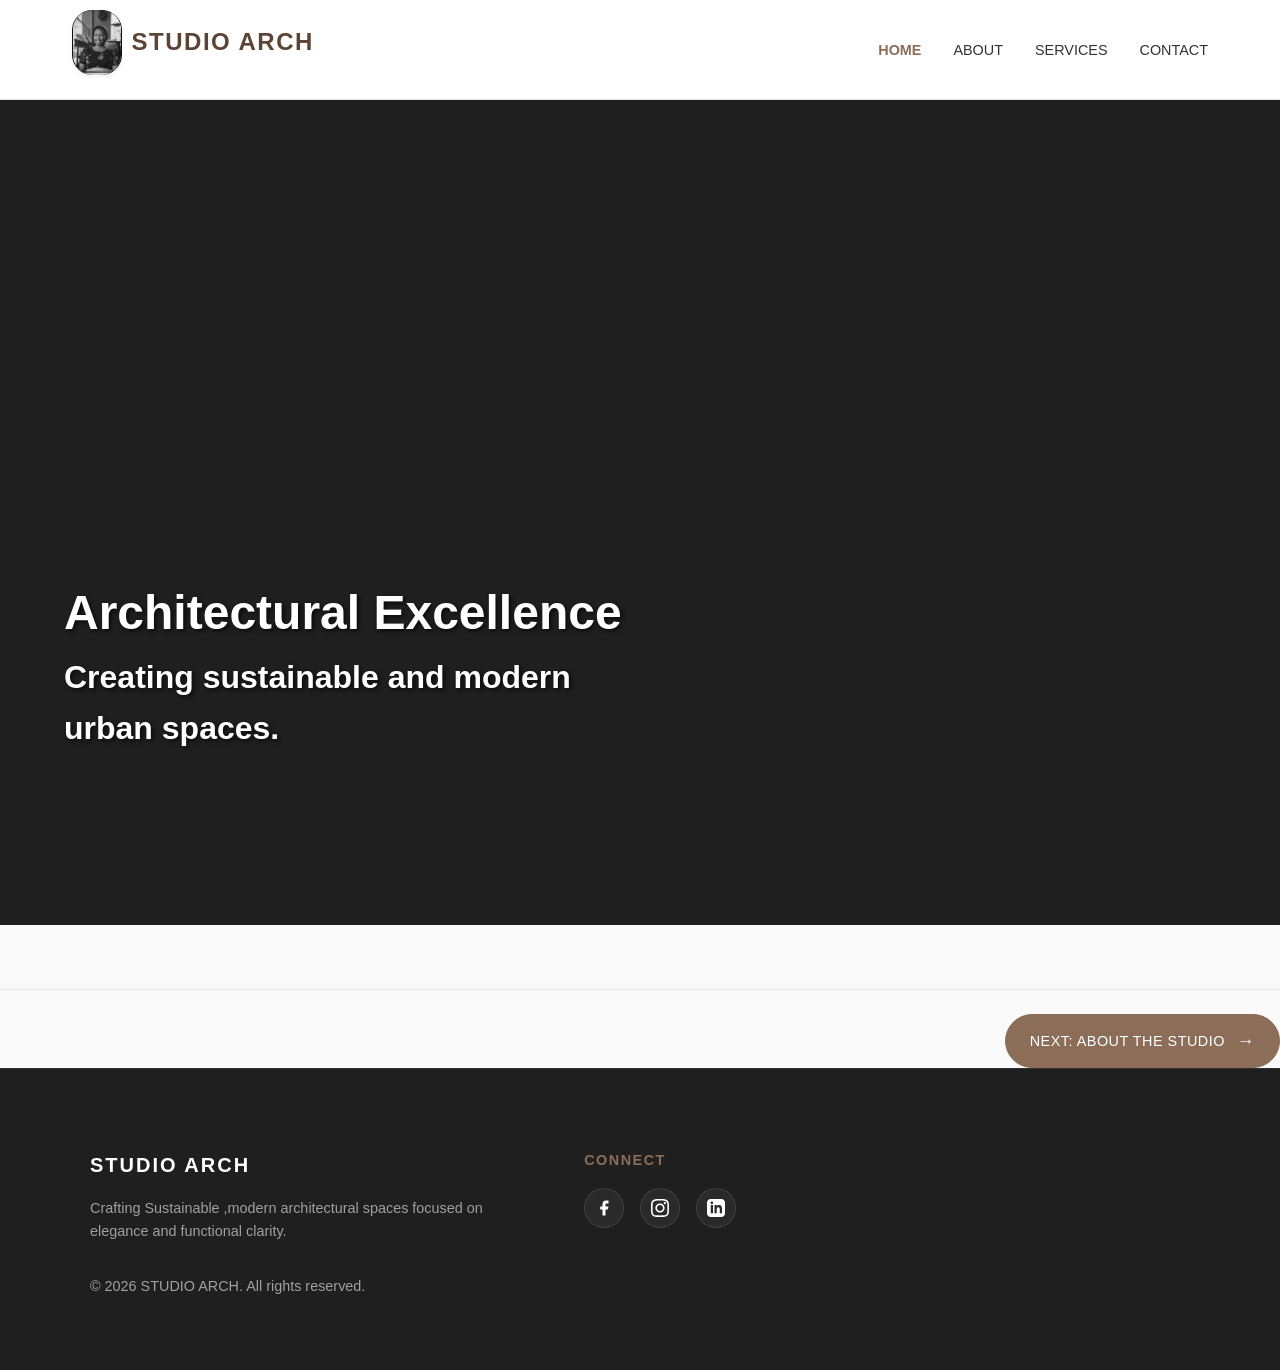
==== commit 9f646d1e: "update html" ====
--- a/index.html
+++ b/index.html
@@ -4,6 +4,10 @@
     <head>
         <meta charset="UTF-8">
         <meta name="viewport" content="width=device-width, initial-scale=1.0">
+        <meta name="description" content="Studio Arch: architecture, planning and interior design in Nairobi.">
+        <link rel="icon" href="images/favicon.png">
+        <meta property="og:title" content="Studio Arch">
+        <meta property="og:image" content="images/share.jpg">
         <title>STUDIO ARCH</title>
         <link rel="preconnect" href="https://fonts.googleapis.com">
         <link rel="preconnect" href="https://fonts.gstatic.com" crossorigin>
@@ -68,15 +72,6 @@
                             <h2>Urban Planning</h2>
                             <p>Innovative concepts built for community living.</p>
                         </div>
-                    <!--slideshow navigation controls-->
-                    <button class="prev-btn" id="prev-slide" aria-label="Previous Slide">&#10094;</button>
-                    <button class="next-btn" id="next-slide" aria-label="Next Slide" >&#10095;</button>
-                <div class="dots-container">
-                    <span class="dot active"></span>
-                    <span class="dot"></span>
-                    <span class="dot"></span>
-                </div>
-                    </div>
                 </div>
                 </div>
                 </div>
@@ -321,7 +316,6 @@
 
     </div>
 </div>
-                </div>
                 </div>
                 <div class="tab-footer-nav split">
                 <a href="#contact" class="next-tab-link" data-tab="contact">
@@ -362,6 +356,7 @@
                                     <option value="Landscape and interior design">Landscape and interior design</option>
                                 </select>
                             </div>
+                        </div>
                             <div class="form-group">
                                 <label for="message">Project Brief / Message</label>
                                 <textarea id="message" name="message" rows="5" required placeholder="Tell us about your project..."></textarea>
@@ -379,7 +374,7 @@
                     <div class="contact-info-wrapper">
                         <div class="info-block">
                             <h3>DIRECT-REACH</h3>
-                            <p><strong>Email:</strong> <a href=" dorisnganga044@gmail.com"> dorisnganga044@gmail.com</a></p>
+                            <p><strong>Email:</strong> <a href="mailto:dorisnganga044@gmail.com"> dorisnganga044@gmail.com</a></p>
                             <p><strong>Phone / WhatsApp:</strong> <a href="tel:+254743525095">+254743525095</a></p>
                         </div>
                         <div class="info-block">
@@ -502,19 +497,14 @@
         <path d="M18 2h-3a5 5 0 0 0-5 5v3H7v4h3v8h4v-8h3l1-4h-4V7a1 1 0 0 1 1-1h3z"></path>
     </svg>
 </a>
-                    <a href="https://www.instagram.com/doris.nganga/" class="social-icon-btn instagram" aria-label="Instagram">
+            <a href="https://www.instagram.com/doris.nganga/" class="social-icon-btn instagram" aria-label="Instagram">
     <svg viewBox="0 0 24 24"><path d="M12 2.163c3.204 0 3.584.012 4.85.07 3.252.148 4.771 1.691 4.919 4.919.058 1.265.069 1.645.069 4.849 0 3.205-.012 3.584-.069 4.849-.149 3.225-1.664 4.771-4.919 4.919-1.266.058-1.644.07-4.85.07-3.204 0-3.584-.012-4.849-.07-3.26-.149-4.771-1.699-4.919-4.92-.058-1.265-.07-1.644-.07-4.849 0-3.204.013-3.583.07-4.849.149-3.227 1.664-4.771 4.919-4.919 1.266-.057 1.645-.069 4.849-.069zm0-2.163c-3.259 0-3.667.014-4.947.072-4.358.2-6.78 2.618-6.98 6.98-.059 1.281-.073 1.689-.073 4.948 0 3.259.014 3.668.072 4.948.2 4.358 2.618 6.78 6.98 6.98 1.281.058 1.689.072 4.948.072 3.259 0 3.668-.014 4.948-.072 4.354-.2 6.782-2.618 6.979-6.98.059-1.28.073-1.689.073-4.948 0-3.259-.014-3.667-.072-4.947-.196-4.354-2.617-6.78-6.979-6.98-1.281-.059-1.69-.073-4.949-.073zm0 5.838c-3.403 0-6.162 2.759-6.162 6.162s2.759 6.163 6.162 6.163 6.162-2.759 6.162-6.163c0-3.403-2.759-6.162-6.162-6.162zm0 10.162c-2.209 0-4-1.79-4-4 0-2.209 1.791-4 4-4s4 1.791 4 4c0 2.21-1.791 4-4 4zm6.406-11.845c-.796 0-1.441.645-1.441 1.44s.645 1.44 1.441 1.44c.795 0 1.439-.645 1.439-1.44s-.644-1.44-1.439-1.44z"/></svg>
   </a>
 
-  <!-- LinkedIn -->
   <a href="https://www.linkedin.com/in/doris-nganga-b26281389/" class="social-icon-btn linkedin" aria-label="LinkedIn">
     <svg viewBox="0 0 24 24"><path d="M19 0h-14c-2.761 0-5 2.239-5 5v14c0 2.761 2.239 5 5 5h14c2.762 0 5-2.239 5-5v-14c0-2.761-2.238-5-5-5zm-11 19h-3v-11h3v11zm-1.5-12.268c-.966 0-1.75-.79-1.75-1.764s.784-1.764 1.75-1.764 1.75.79 1.75 1.764-.783 1.764-1.75 1.764zm13.5 12.268h-3v-5.604c0-3.368-4-3.113-4 0v5.604h-3v-11h3v1.765c1.396-2.586 7-2.777 7 2.476v6.759z"/></svg>
   </a>
 
-  <!-- Twitter / X -->
-  <a href="#" class="social-icon-btn twitter" aria-label="X (Twitter)">
-    <svg viewBox="0 0 24 24"><path d="M18.244 2.25h3.308l-7.227 8.26 8.502 11.24H16.17l-5.214-6.817L4.99 21.75H1.68l7.73-8.835L1.254 2.25H8.08l4.713 6.231zm-1.161 17.52h1.833L7.084 4.126H5.117z"/></svg>
-  </a>
                 </div>
             </div>
             </div>
--- a/style.css
+++ b/style.css
@@ -282,28 +282,6 @@
   text-shadow: 2px 2px 4px rgba(0, 0, 0, 0.7);
 }
 
-.prev, .next {
-  position: absolute;
-  top: 50%;
-  transform: translateY(-50%);
-  background-color: rgba(255, 255, 255, 0.2);
-  color: var(--bg-color);
-  border: none;
-  font-size: 1.5rem;
-  padding: 1rem 1.2rem;
-  cursor: pointer;
-  z-index: 10;
-  backdrop-filter: blur(4px);
-  transition: background-color 0.3s ease;
-}
-
-.prev { left: 1.5rem; }
-.next { right: 1.5rem; }
-
-.prev:hover, .next:hover {
-  background-color: var(--accent-brown);
-}
-
 .parallax-banner {
   height: 45vh;
   min-height: 350px;
@@ -673,12 +651,6 @@
     color: var(--accent-brown, #8c6d58);
 }
 
-/* Optional: Hide hint text on very small screens to save space, keeping just the plus icon */
-@media (max-width: 600px) {
-    .click-hint {
-        display: none;
-    }
-}
 #services {
     padding: 6rem 5vw;
     background-color: var(--bg-color);
@@ -874,27 +846,6 @@
     margin: 0;
 }
 
-work-nav-btn {
-    position: absolute;
-    top: 50%;
-    transform: translateY(-50%);
-    background-color: rgba(0, 0, 0, 0.6);
-    color: #ffffff;
-    border: none;
-    padding: 0.8rem 1.1rem;
-    cursor: pointer;
-    font-size: 1.2rem;
-    z-index: 10;
-    border-radius: 2px;
-    transition: background-color 0.3s ease;
-}
-
-work-nav-btn:hover {
-    background-color: var(--accent-brown, #8c6d58);
-}
-
-prev-btn { left: 15px; }
-next-btn { right: 15px; }
 
 @media (max-width: 768px) {
     .work-slideshow-wrapper {
@@ -1090,7 +1041,7 @@
 }
 
 .submit-btn {
-    width: 200%;
+    width: 100%;
     padding: 1.2rem;
     font-size: 0.9rem;
     font-weight: 600;
@@ -1109,6 +1060,14 @@
     transform: translateY(-2px);
 }
 
+@media (max-width: 768px) {
+    .consultation-form button[type="submit"],
+    .consultation-form .submit-btn {
+        width: 70%; 
+        padding: 0.85rem 1.2rem;
+        font-size: 0.9rem;
+    }
+}
 .faq-wrapper {
     max-width: 900px;
     margin: 0 auto;
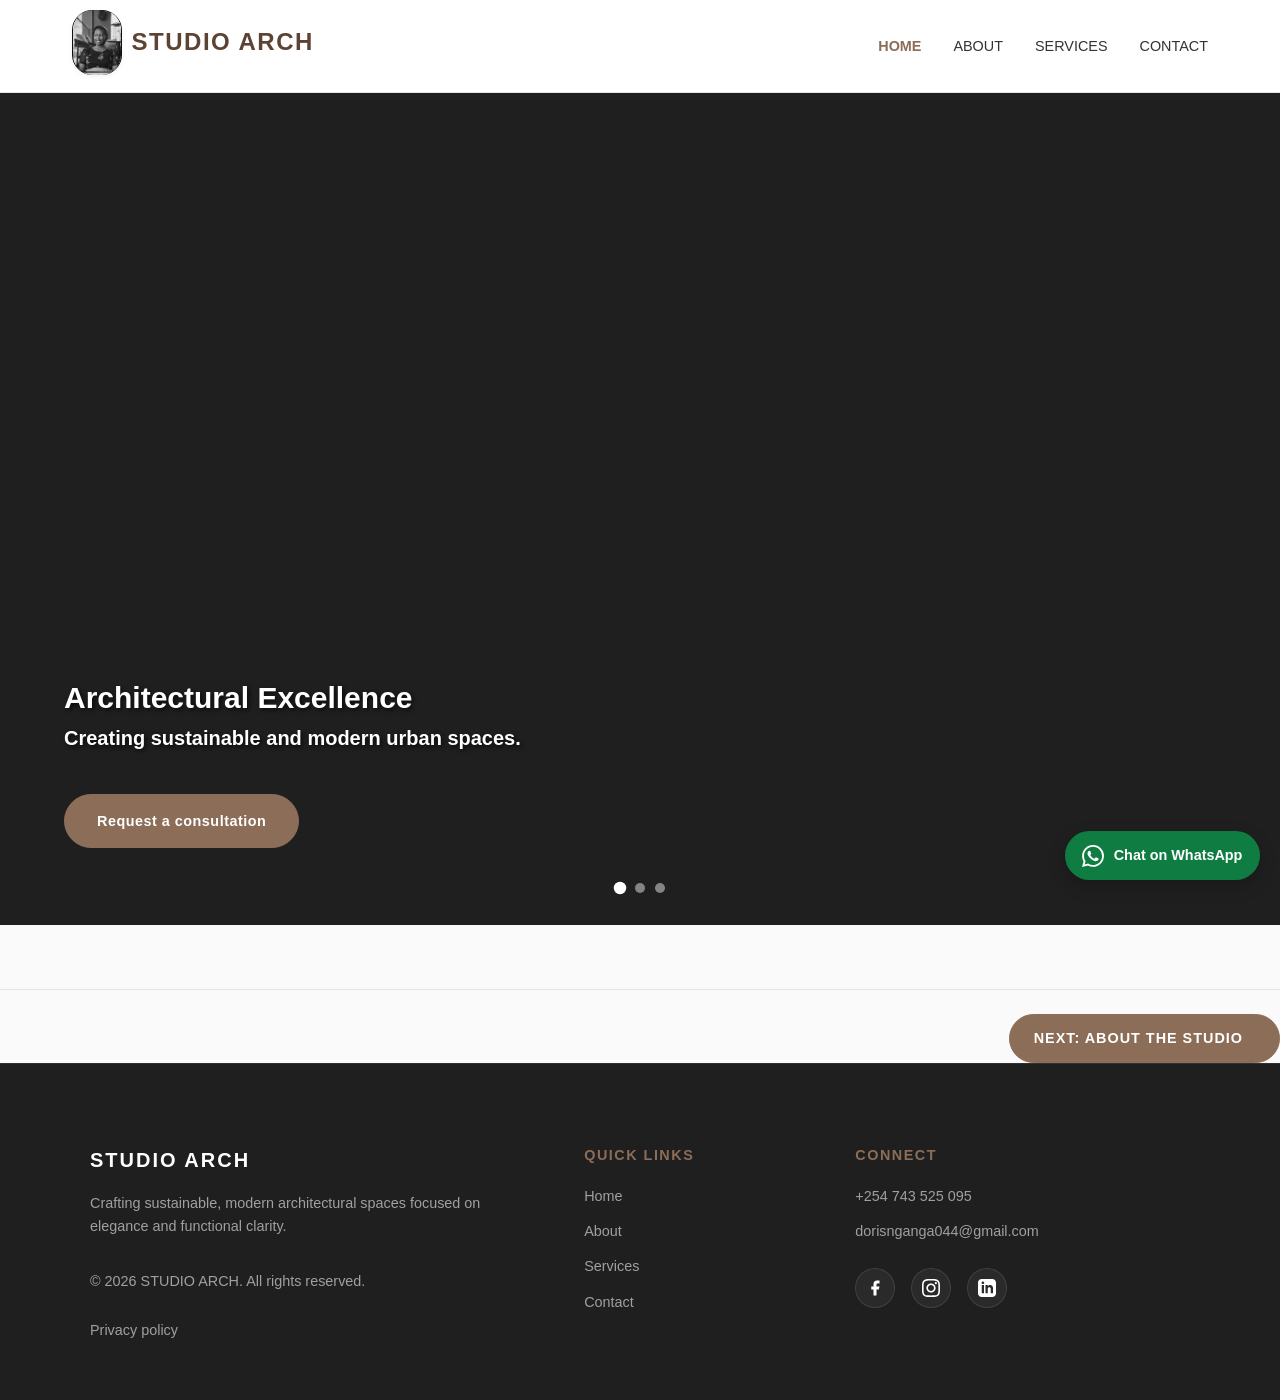
==== commit 732ad1ad: "update website and add new file" ====
--- a/index.html
+++ b/index.html
@@ -4,32 +4,36 @@
     <head>
         <meta charset="UTF-8">
         <meta name="viewport" content="width=device-width, initial-scale=1.0">
-        <meta name="description" content="Studio Arch: architecture, planning and interior design in Nairobi.">
-        <link rel="icon" href="images/favicon.png">
-        <meta property="og:title" content="Studio Arch">
-        <meta property="og:image" content="images/share.jpg">
-        <title>STUDIO ARCH</title>
+        <title>Studio Arch | Architecture, Planning &amp; Interior Design</title>
+        <meta name="description" content="Studio Arch designs sustainable, modern buildings and interiors. Architectural design, planning approvals, 3D visualization and site supervision.">
+        <meta name="theme-color" content="#8c6d58">
+        <link rel="icon" href="images/logo.jpeg">
+        <meta property="og:type" content="website">
+        <meta property="og:title" content="Studio Arch | Architecture, Planning &amp; Interior Design">
+        <meta property="og:description" content="Sustainable, modern architectural design and interior spaces.">
+        <meta property="og:image" content="https://YOUR-DOMAIN.com/images/logo.jpeg">
         <link rel="preconnect" href="https://fonts.googleapis.com">
         <link rel="preconnect" href="https://fonts.gstatic.com" crossorigin>
         <link href="https://fonts.googleapis.com/css2?family=Cinzel:wght@400;600;700&family=Inter:wght@300;400;500;600&display=swap" rel="stylesheet">
         <link rel="stylesheet" href="style.css">
     </head>
     <body>
+        <a href="#main-content" class="skip-link">Skip to main content</a>
         <header class="site-header">
         <div class="header-container">
             <!-- Brand Heading & Logo Frame -->
-            <h1 class="logo-heading">
+            <div class="logo-heading">
                 <a href="#home" class="logo-brand" data-tab="home">
                     <div class="logo-frame">
                         <img src="images/logo.jpeg" alt="Studio Arch Icon">
                     </div>
                     <span class="logo-text">Studio Arch</span>
                 </a>
-            </h1>
+            </div>
 
             <!-- Navigation Links -->
             <nav>
-                <ul class="nav-menu">
+                <ul class="nav-menu" id="primary-nav">
                     <li><a href="#home" class="nav-link active" data-tab="home">HOME</a></li>
                     <li><a href="#about" class="nav-link" data-tab="about">ABOUT</a></li>
                     <li><a href="#services" class="nav-link" data-tab="services">SERVICES</a></li>
@@ -38,7 +42,7 @@
             </nav>
 
             <!-- Hamburger Button -->
-            <button class="hamburger" aria-label="Toggle Navigation" type="button">
+            <button class="hamburger" aria-label="Toggle Navigation" aria-expanded="false" aria-controls="primary-nav" type="button">
                 <span class="bar"></span>
                 <span class="bar"></span>
                 <span class="bar"></span>
@@ -49,6 +53,7 @@
          <main id="main-content">
             <!-- home section -->
             <section id="home" class="tab-content active">
+                <h1 class="sr-only">Studio Arch: architecture, planning and interior design</h1>
                 <div class="container">
                 <!--slideshow banner-->
                 <div class="slideshow-container">
@@ -72,13 +77,21 @@
                             <h2>Urban Planning</h2>
                             <p>Innovative concepts built for community living.</p>
                         </div>
-                </div>
+                    </div>
+                    <div class="dots-container" aria-hidden="true">
+                        <span class="dot active"></span>
+                        <span class="dot"></span>
+                        <span class="dot"></span>
+                    </div>
+                    <div class="hero-cta">
+                        <a href="#contact" class="btn-primary" data-tab="contact">Request a consultation</a>
+                    </div>
                 </div>
                 </div>
                 <div class="tab-footer-nav">
                     <a href="#about" class="next-tab-link" data-tab="about">
                         <span>Next: About the studio</span>
-                        <span class="arrow">&rarr;</span>
+                        <span class="arrow"></span>
                     </a>
                 </div>
             </section>
@@ -113,7 +126,7 @@
                     <div class="values-list">
                         
                         <div class="value-item">
-                            <button class="value-toggle-btn" type="button">
+                            <button class="value-toggle-btn" type="button" aria-expanded="false">
                                 <span class="value-number">01</span>
                                 <h4>Intentionality</h4>
                                 <div class="toggle-action">
@@ -126,7 +139,7 @@
                         </div>
 
                         <div class="value-item">
-                            <button class="value-toggle-btn" type="button">
+                            <button class="value-toggle-btn" type="button" aria-expanded="false">
                                 <span class="value-number">02</span>
                                 <h4>People-Centric</h4>
                                 <div class="toggle-action">
@@ -139,7 +152,7 @@
                         </div>
 
                         <div class="value-item">
-                            <button class="value-toggle-btn" type="button">
+                            <button class="value-toggle-btn" type="button" aria-expanded="false">
                                 <span class="value-number">03</span>
                                 <h4>Integrity</h4>
                                 <div class="toggle-action">
@@ -152,7 +165,7 @@
                         </div>
 
                         <div class="value-item">
-                            <button class="value-toggle-btn" type="button">
+                            <button class="value-toggle-btn" type="button" aria-expanded="false">
                                 <span class="value-number">04</span>
                                 <h4>Creativity</h4>
                                 <div class="toggle-action">
@@ -165,7 +178,7 @@
                         </div>
 
                         <div class="value-item">
-                            <button class="value-toggle-btn" type="button">
+                            <button class="value-toggle-btn" type="button" aria-expanded="false">
                                 <span class="value-number">05</span>
                                 <h4>Collaboration</h4>
                                 <div class="toggle-action">
@@ -178,7 +191,7 @@
                         </div>
 
                         <div class="value-item">
-                            <button class="value-toggle-btn" type="button">
+                            <button class="value-toggle-btn" type="button" aria-expanded="false">
                                 <span class="value-number">06</span>
                                 <h4>Communication</h4>
                                 <div class="toggle-action">
@@ -191,7 +204,7 @@
                         </div>
 
                         <div class="value-item">
-                            <button class="value-toggle-btn" type="button">
+                            <button class="value-toggle-btn" type="button" aria-expanded="false">
                                 <span class="value-number">07</span>
                                 <h4>Attention to Detail</h4>
                                 <div class="toggle-action">
@@ -205,10 +218,20 @@
 
                     </div>
                 </div>
-                    <div class="tab-footer-nav split">
+                    <div class="credentials">
+                    <h2>CREDENTIALS &amp; TOOLS</h2>
+                    <!-- EDIT: replace every [bracketed] item with your real details -->
+                    <dl class="credentials-list">
+                        <div><dt>Education</dt><dd>[Degree, university, graduation year]</dd></div>
+                        <div><dt>Professional registration</dt><dd>[Registration body and number, if registered]</dd></div>
+                        <div><dt>Software</dt><dd>[e.g. AutoCAD, Revit, SketchUp, Lumion]</dd></div>
+                        <div><dt>Projects completed</dt><dd>[Number]</dd></div>
+                    </dl>
+                </div>
+                <div class="tab-footer-nav split">
                 <a href="#services" class="next-tab-link" data-tab="services">
                     <span>Next: Our Services</span>
-                    <span class="arrow">&rarr;</span>
+                    <span class="arrow"></span>
                 </a>
             </div>
             </section>
@@ -278,8 +301,17 @@
                         </div>
                     </article>
                 </div>
-                <div class="projects-grid">
-</div>
+                <div class="process">
+                    <h2>HOW I WORK</h2>
+                    <p class="process-intro">Five clear steps, from first conversation to a finished building.</p>
+                    <ol class="process-steps">
+                        <li><h3>Consultation</h3><p>A first conversation about your plot, budget and goals.</p></li>
+                        <li><h3>Concept</h3><p>Sketches and 3D views, so you can see the idea before we commit.</p></li>
+                        <li><h3>Approvals</h3><p>Drawings submitted to the county and other authorities.</p></li>
+                        <li><h3>Documentation</h3><p>Working drawings and specifications your builder can follow.</p></li>
+                        <li><h3>Site supervision</h3><p>Regular site visits to check the work matches the drawings.</p></li>
+                    </ol>
+                </div>
                 <!--my work-->
 <div class="work-slideshow-container">
     <h2>MY WORK</h2>
@@ -293,6 +325,7 @@
             <div class="work-caption">
                 <h3>Modern Minimalist Villa</h3>
                 <p>Concept Design & 3D Visualization</p>
+                <!-- <p class="work-meta"><span>[Location]</span><span>[Year]</span><span>[Size] m²</span></p> -->
             </div>
         </div>
 
@@ -302,6 +335,7 @@
             <div class="work-caption">
                 <h3>Urban Commercial Complex</h3>
                 <p>Planning & Interior Layouts</p>
+                <!-- <p class="work-meta"><span>[Location]</span><span>[Year]</span><span>[Size] m²</span></p> -->
             </div>
         </div>
 
@@ -311,16 +345,31 @@
             <div class="work-caption">
                 <h3>Sustainable Eco-Pavilion</h3>
                 <p>Site Master Planning & Eco Design</p>
+                <!-- <p class="work-meta"><span>[Location]</span><span>[Year]</span><span>[Size] m²</span></p> -->
             </div>
         </div>
 
     </div>
 </div>
+                
+                <div class="testimonials">
+                    <h2>WHAT CLIENTS SAY</h2>
+                    <div class="testimonial-grid">
+                        <figure class="testimonial">
+                            <blockquote><p>[Add a real client quote here.]</p></blockquote>
+                            <figcaption>[Client name], [Project type]</figcaption>
+                        </figure>
+                        <figure class="testimonial">
+                            <blockquote><p>[Add a second client quote here.]</p></blockquote>
+                            <figcaption>[Client name], [Project type]</figcaption>
+                        </figure>
+                    </div>
+                </div>
                 </div>
                 <div class="tab-footer-nav split">
                 <a href="#contact" class="next-tab-link" data-tab="contact">
                     <span>Next: Get in Touch</span>
-                    <span class="arrow">&rarr;</span>
+                    <span class="arrow"></span>
                 </a>
             </div>
             </section>
@@ -331,8 +380,9 @@
                     <p>Fill out the form below and I will get back to you as soon as possible.</p>
                     </div>
                     <!--netlify form detection-->
-                    <form class="contact-form" id="consultation-form" name="contact" method="POST" data-netlify="true">
+                    <form class="contact-form" id="consultation-form" name="contact" method="POST" data-netlify="true" data-netlify-honeypot="bot-field">
                         <input type="hidden" name="form-name" value="contact">
+                        <p hidden><label>Leave this empty: <input name="bot-field"></label></p>
                         <div class="form-row">
                             <div class="form-group">
                                 <label for="name"> Full Name</label>
@@ -356,14 +406,14 @@
                                     <option value="Landscape and interior design">Landscape and interior design</option>
                                 </select>
                             </div>
-                        </div>
                             <div class="form-group">
                                 <label for="message">Project Brief / Message</label>
                                 <textarea id="message" name="message" rows="5" required placeholder="Tell us about your project..."></textarea>
                             </div>
                             <button type="submit" class="submit-btn">send consultation request</button>
+                        </div>
+                        <p class="form-error" id="form-error" role="alert" hidden></p>
                     </form>
-                </div>
                 </div>
                 <div class="container">
                 <div class="section-title">
@@ -374,8 +424,9 @@
                     <div class="contact-info-wrapper">
                         <div class="info-block">
                             <h3>DIRECT-REACH</h3>
-                            <p><strong>Email:</strong> <a href="mailto:dorisnganga044@gmail.com"> dorisnganga044@gmail.com</a></p>
+                            <p><strong>Email:</strong> <a href="mailto:dorisnganga044@gmail.com">dorisnganga044@gmail.com</a></p>
                             <p><strong>Phone / WhatsApp:</strong> <a href="tel:+254743525095">+254743525095</a></p>
+                            <p><a href="https://wa.me/254743525095?text=Hello%20Studio%20Arch%2C%20I%20would%20like%20to%20talk%20about%20a%20project" target="_blank" rel="noopener noreferrer">Chat on WhatsApp</a></p>
                         </div>
                         <div class="info-block">
                             <h3>OFFICE HOURS</h3>
@@ -385,8 +436,8 @@
                         </div>
                         <div class="info-block">
                             <h3>Social Profiles</h3>
-                            <p><strong>Instagram</strong>: <a href="https://www.instagram.com/doris.nganga/" target="_blank">@doris.nganga</a></p>
-                            <p><strong>LinkedIn</strong>: <a href="https://www.linkedin.com/in/doris-nganga-b26281389/" target="_blank">Doris-nganga</a></p>
+                            <p><strong>Instagram</strong>: <a href="https://www.instagram.com/doris.nganga/" target="_blank" rel="noopener noreferrer">@doris.nganga</a></p>
+                            <p><strong>LinkedIn</strong>: <a href="https://www.linkedin.com/in/doris-nganga-b26281389/" target="_blank" rel="noopener noreferrer">Doris-nganga</a></p>
                         </div>
 <!-- CV Download Action Box -->
 <div class="cv-download-card">
@@ -394,7 +445,7 @@
         <h4>Professional Profile</h4>
         <p>Explore comprehensive credentials & architectural project history.</p>
     </div>
-    <a href="files/DORIS CV ..pdf" class="btn-secondary-cv" target="_blank">
+    <a href="files/DORIS CV ..pdf" class="btn-secondary-cv" target="_blank" rel="noopener noreferrer">
         VIEW CV
         <svg width="15" height="15" viewBox="0 0 24 24" fill="none" stroke="currentColor" stroke-width="2" stroke-linecap="round" stroke-linejoin="round">
             <path d="M18 13v6a2 2 0 0 1-2 2H5a2 2 0 0 1-2-2V8a2 2 0 0 1 2-2h6"></path>
@@ -408,7 +459,7 @@
         <h4>Studio Arch — Portfolio Preview</h4>
         <p>Explore comprehensive credentials & architectural project history.</p>
     </div>
-    <a href="files/DORIS PORTFOLIO..pdf" class="btn-secondary-cv" target="_blank">
+    <a href="files/DORIS PORTFOLIO..pdf" class="btn-secondary-cv" target="_blank" rel="noopener noreferrer">
         VIEW PORTFOLIO
         <svg width="15" height="15" viewBox="0 0 24 24" fill="none" stroke="currentColor" stroke-width="2" stroke-linecap="round" stroke-linejoin="round">
             <path d="M18 13v6a2 2 0 0 1-2 2H5a2 2 0 0 1-2-2V8a2 2 0 0 1 2-2h6"></path>
@@ -426,7 +477,7 @@
         </div>
   <div class="faq-container">
     <div class="faq-item">
-      <button class="faq-question">
+      <button class="faq-question" type="button" aria-expanded="false">
         <span>What is your typical project workflow and timeline?</span>
         <span class="faq-icon">+</span>
       </button>
@@ -436,7 +487,7 @@
     </div>
 
     <div class="faq-item">
-      <button class="faq-question">
+      <button class="faq-question" type="button" aria-expanded="false">
         <span>Do you offer site supervision services?</span>
         <span class="faq-icon">+</span>
       </button>
@@ -445,7 +496,7 @@
       </div>
     </div>
      <div class="faq-item">
-      <button class="faq-question">
+      <button class="faq-question" type="button" aria-expanded="false">
         <span>How are county planning approvals handled?</span>
         <span class="faq-icon">+</span>
       </button>
@@ -454,7 +505,7 @@
       </div>
     </div>
      <div class="faq-item">
-      <button class="faq-question">
+      <button class="faq-question" type="button" aria-expanded="false">
         <span>Can I bring my own interior concepts?</span>
         <span class="faq-icon">+</span>
       </button>
@@ -469,13 +520,13 @@
                     <div class="modal-content">
                         <div class="modal-icon">&#10003;</div>
                         <h3>Request Submitted Successfully</h3>
-                        <p>Thank you reaching out to Studio Arch. Our team is reviewing your brief and will respond shortly. </p>
+                        <p>Thank you for reaching out to Studio Arch. Our team is reviewing your brief and will respond shortly. </p>
                         <button id="close-modal-btn" class="modal-close-btn">Close Window</button>
                     </div>
                 </div>
                 <div class="tab-footer-nav">
                 <a href="#home" class="prev-tab-link" data-tab="home">
-                    <span class="arrow">&larr;</span>
+                    <span class="arrow"></span>
                     <span>Return to Home</span>
                 </a>
             </div>
@@ -486,29 +537,52 @@
             <div class="footer-container">
             <div class="footer-col">
                 <h3>STUDIO ARCH</h3>
-                <p>Crafting Sustainable ,modern architectural spaces focused on elegance and functional clarity.</p>
+                <p>Crafting sustainable, modern architectural spaces focused on elegance and functional clarity.</p>
                 <p class="footer-copy">&copy; 2026 STUDIO ARCH. All rights reserved.</p>
+                <ul class="footer-links">
+                    <li><a href="privacy.html">Privacy policy</a></li>
+                </ul>
+            </div>
+            <div class="footer-col">
+                <h4>Quick links</h4>
+                <ul class="footer-links">
+                    <li><a href="#home" data-tab="home">Home</a></li>
+                    <li><a href="#about" data-tab="about">About</a></li>
+                    <li><a href="#services" data-tab="services">Services</a></li>
+                    <li><a href="#contact" data-tab="contact">Contact</a></li>
+                </ul>
             </div>
             <div class="footer-col footer-contact">
                 <h4>Connect</h4>
+                <ul class="footer-links footer-details">
+                    <li><a href="tel:+254743525095">+254 743 525 095</a></li>
+                    <li><a href="mailto:dorisnganga044@gmail.com">dorisnganga044@gmail.com</a></li>
+                </ul>
                 <div class="social-links">
-                    <a href="https://m.facebook.com/angel.doro.50/" target="_blank" class="social-icon-btn facebook" aria-label="Facebook">
+                    <a href="https://m.facebook.com/angel.doro.50/" target="_blank" rel="noopener noreferrer" class="social-icon-btn facebook" aria-label="Facebook">
     <svg width="20" height="20" viewBox="0 0 24 24" fill="currentColor">
         <path d="M18 2h-3a5 5 0 0 0-5 5v3H7v4h3v8h4v-8h3l1-4h-4V7a1 1 0 0 1 1-1h3z"></path>
     </svg>
 </a>
-            <a href="https://www.instagram.com/doris.nganga/" class="social-icon-btn instagram" aria-label="Instagram">
+                    <a href="https://www.instagram.com/doris.nganga/" target="_blank" rel="noopener noreferrer" class="social-icon-btn instagram" aria-label="Instagram">
     <svg viewBox="0 0 24 24"><path d="M12 2.163c3.204 0 3.584.012 4.85.07 3.252.148 4.771 1.691 4.919 4.919.058 1.265.069 1.645.069 4.849 0 3.205-.012 3.584-.069 4.849-.149 3.225-1.664 4.771-4.919 4.919-1.266.058-1.644.07-4.85.07-3.204 0-3.584-.012-4.849-.07-3.26-.149-4.771-1.699-4.919-4.92-.058-1.265-.07-1.644-.07-4.849 0-3.204.013-3.583.07-4.849.149-3.227 1.664-4.771 4.919-4.919 1.266-.057 1.645-.069 4.849-.069zm0-2.163c-3.259 0-3.667.014-4.947.072-4.358.2-6.78 2.618-6.98 6.98-.059 1.281-.073 1.689-.073 4.948 0 3.259.014 3.668.072 4.948.2 4.358 2.618 6.78 6.98 6.98 1.281.058 1.689.072 4.948.072 3.259 0 3.668-.014 4.948-.072 4.354-.2 6.782-2.618 6.979-6.98.059-1.28.073-1.689.073-4.948 0-3.259-.014-3.667-.072-4.947-.196-4.354-2.617-6.78-6.979-6.98-1.281-.059-1.69-.073-4.949-.073zm0 5.838c-3.403 0-6.162 2.759-6.162 6.162s2.759 6.163 6.162 6.163 6.162-2.759 6.162-6.163c0-3.403-2.759-6.162-6.162-6.162zm0 10.162c-2.209 0-4-1.79-4-4 0-2.209 1.791-4 4-4s4 1.791 4 4c0 2.21-1.791 4-4 4zm6.406-11.845c-.796 0-1.441.645-1.441 1.44s.645 1.44 1.441 1.44c.795 0 1.439-.645 1.439-1.44s-.644-1.44-1.439-1.44z"/></svg>
   </a>
 
-  <a href="https://www.linkedin.com/in/doris-nganga-b26281389/" class="social-icon-btn linkedin" aria-label="LinkedIn">
+  <!-- LinkedIn -->
+  <a href="https://www.linkedin.com/in/doris-nganga-b26281389/" target="_blank" rel="noopener noreferrer" class="social-icon-btn linkedin" aria-label="LinkedIn">
     <svg viewBox="0 0 24 24"><path d="M19 0h-14c-2.761 0-5 2.239-5 5v14c0 2.761 2.239 5 5 5h14c2.762 0 5-2.239 5-5v-14c0-2.761-2.238-5-5-5zm-11 19h-3v-11h3v11zm-1.5-12.268c-.966 0-1.75-.79-1.75-1.764s.784-1.764 1.75-1.764 1.75.79 1.75 1.764-.783 1.764-1.75 1.764zm13.5 12.268h-3v-5.604c0-3.368-4-3.113-4 0v5.604h-3v-11h3v1.765c1.396-2.586 7-2.777 7 2.476v6.759z"/></svg>
   </a>
-
                 </div>
             </div>
             </div>
         </footer>
+        <a href="https://wa.me/254743525095?text=Hello%20Studio%20Arch%2C%20I%20would%20like%20to%20talk%20about%20a%20project" class="whatsapp-float" target="_blank" rel="noopener noreferrer" aria-label="Chat on WhatsApp">
+            <svg viewBox="0 0 24 24" aria-hidden="true"><path d="M17.472 14.382c-.297-.149-1.758-.867-2.03-.967-.273-.099-.471-.148-.67.15-.197.297-.767.966-.94 1.164-.173.199-.347.223-.644.075-.297-.15-1.255-.463-2.39-1.475-.883-.788-1.48-1.761-1.653-2.059-.173-.297-.018-.458.13-.606.134-.133.298-.347.446-.52.149-.174.198-.298.298-.497.099-.198.05-.371-.025-.52-.075-.149-.669-1.612-.916-2.207-.242-.579-.487-.5-.669-.51-.173-.008-.371-.01-.57-.01-.198 0-.52.074-.792.372-.272.297-1.04 1.016-1.04 2.479 0 1.462 1.065 2.875 1.213 3.074.149.198 2.096 3.2 5.077 4.487.709.306 1.262.489 1.694.625.712.227 1.36.195 1.871.118.571-.085 1.758-.719 2.006-1.413.248-.694.248-1.289.173-1.413-.074-.124-.272-.198-.57-.347m-5.421 7.403h-.004a9.87 9.87 0 01-5.031-1.378l-.361-.214-3.741.982.998-3.648-.235-.374a9.86 9.86 0 01-1.51-5.26c.001-5.45 4.436-9.884 9.888-9.884 2.64 0 5.122 1.03 6.988 2.898a9.825 9.825 0 012.893 6.994c-.003 5.45-4.437 9.884-9.885 9.884m8.413-18.297A11.815 11.815 0 0012.05 0C5.495 0 .16 5.335.157 11.892c0 2.096.547 4.142 1.588 5.945L.057 24l6.305-1.654a11.882 11.882 0 005.683 1.448h.005c6.554 0 11.89-5.335 11.893-11.893a11.821 11.821 0 00-3.48-8.413z"/></svg>
+            <span>Chat on WhatsApp</span>
+        </a>
+        <button type="button" class="back-to-top" id="back-to-top" aria-label="Back to top">
+            <svg viewBox="0 0 24 24" width="20" height="20" fill="none" stroke="currentColor" stroke-width="2" stroke-linecap="round" stroke-linejoin="round" aria-hidden="true"><polyline points="18 15 12 9 6 15"></polyline></svg>
+        </button>
         <script src="script.js"></script>
     </body>
 </html>
--- a/style.css
+++ b/style.css
@@ -116,8 +116,8 @@
     display: flex;
     align-items: center;
     justify-content: center;
-    width: 50px;  /* Fixed small width */
-    height: 65px; /* Fixed small height */
+    width: 50px;  
+    height: 65px; 
     padding: 3px;
     background-color: #ffffff;
     border: 1px solid #111111;
@@ -174,7 +174,7 @@
 }
 
 .hamburger {
-    display: none; /* Hidden on desktop */
+    display: none; 
     background: transparent;
     border: none;
     cursor: pointer;
@@ -277,44 +277,9 @@
   left: 5vw;
   color: var(--bg-color);
   max-width: 600px;
-  font-size: 2rem;
+  font-size: 1.25rem;
   font-weight: bold;
   text-shadow: 2px 2px 4px rgba(0, 0, 0, 0.7);
-}
-
-.parallax-banner {
-  height: 45vh;
-  min-height: 350px;
-  position: relative;
-  background-image: url('https://encrypted-tbn2.gstatic.com/licensed-image?q=tbn:ANd9GcQN7yTYy2xUQvg6Zwy-cwpnln0F9hdJADsCKNeVLdcQGNYYTYVnvQSRiteMFIBUJaPmNQ7ClPZTlbY8MSw');
-  background-attachment: fixed;
-  background-position: center;
-  background-repeat: no-repeat;
-  background-size: cover;
-  display: flex;
-  align-items: center;
-  justify-content: center;
-}
-
-.summary-cards-container {
-  display: flex;
-  justify-content: space-around;
-  align-items: stretch;
-  padding: 6rem 5vw;
-  gap: 2rem;
-}
-
-.summary-cards-container .card {
-  flex: 1;
-  background-color: var(--bg-color);
-  padding: 2rem 2.5rem;
-  border: 1px solid var(--border-light);
-  transition: transform 0.3s ease, box-shadow 0.3s ease;
-}
-
-.summary-cards-container .card:hover {
-  transform: translateY(-6px);
-  box-shadow: 0px 4px 15px -2px var(--accent-brown);
 }
 
 /* Mobile Responsiveness for Cards */
@@ -323,25 +288,6 @@
     flex-direction: column;
     padding: 3rem 5vw;
   }
-}
-.nav-cv-btn {
-  display: inline-flex;
-  align-items: center;
-  gap: 0.4rem;
-  padding: 0.4rem 0.85rem;
-  border: 1px solid var(--accent-brown, #8c6d58);
-  color: var(--accent-brown, #8c6d58);
-  font-size: 0.8rem;
-  font-weight: 600;
-  letter-spacing: 1px;
-  text-decoration: none;
-  border-radius: 2px;
-  transition: all 0.3s ease;
-}
-
-.nav-cv-btn:hover {
-  background-color: var(--border-light, #8c6d58);
-  color: #ffffff;
 }
 
 .hero-cta-group {
@@ -523,7 +469,7 @@
 
 .core-values h2 {
     font-family: var(--font-heading, sans-serif);
-    font-size: 2rem;
+    font-size: 1.5rem;
     letter-spacing: 3px;
     color: var(--text-dark, #1a1a1a);
     margin-bottom: 3.5rem;
@@ -1041,7 +987,7 @@
 }
 
 .submit-btn {
-    width: 100%;
+    width: 200%;
     padding: 1.2rem;
     font-size: 0.9rem;
     font-weight: 600;
@@ -1063,7 +1009,7 @@
 @media (max-width: 768px) {
     .consultation-form button[type="submit"],
     .consultation-form .submit-btn {
-        width: 70%; 
+        width: 100%; 
         padding: 0.85rem 1.2rem;
         font-size: 0.9rem;
     }
@@ -1391,8 +1337,8 @@
     text-decoration: none;
     color: #ffffff;
     font-size: 0.9rem;
-    font-weight: 500;
-    letter-spacing: 0.5px;
+    font-weight: 600;
+    letter-spacing: 1.0px;
     text-transform: uppercase;
     padding: 0.75rem 1.5rem;
     border: 1px solid var(--accent-brown, #8c6d58);
@@ -1419,4 +1365,438 @@
 
 .prev-tab-link:hover .arrow {
     transform: translateX(-4px);
+}
+
+.dots-container {
+    position: absolute;
+    left: 0;
+    right: 0;
+    bottom: 2rem;
+    z-index: 5;
+    display: flex;
+    justify-content: center;
+    gap: 0.6rem;
+}
+
+.dot {
+    width: 10px;
+    height: 10px;
+    border-radius: 50%;
+    background-color: rgba(255, 255, 255, 0.45);
+    transition: background-color 0.3s ease, transform 0.3s ease;
+}
+
+.dot.active {
+    background-color: #ffffff;
+    transform: scale(1.25);
+}
+
+.hero-cta {
+    position: absolute;
+    left: 5vw;
+    bottom: 9%;
+    z-index: 5;
+}
+
+.btn-primary {
+    display: inline-block;
+    padding: 0.9rem 2rem;
+    background-color: var(--accent-brown);
+    color: #ffffff;
+    border: 1px solid var(--accent-brown);
+    border-radius: 50px;
+    font-size: 0.9rem;
+    font-weight: 600;
+    letter-spacing: 0.5px;
+    text-decoration: none;
+    transition: background-color 0.25s ease, border-color 0.25s ease, transform 0.25s ease;
+}
+
+.btn-primary:hover {
+    background-color: var(--accent-dark-brown);
+    border-color: var(--accent-dark-brown);
+    transform: translateY(-2px);
+}
+
+@media (max-width: 600px) {
+    .hero-cta {
+        bottom: 12%;
+    }
+}
+
+/* ---------- About: credentials ---------- */
+.credentials {
+    max-width: 900px;
+    margin: 5rem auto 0;
+    padding: 0 1.5rem;
+}
+
+.credentials h2,
+.process h2,
+.testimonials h2 {
+    font-size: 2rem;
+    letter-spacing: 3px;
+    text-transform: uppercase;
+    color: var(--text-dark);
+    margin-bottom: 2rem;
+    text-align: center;
+}
+
+.credentials-list {
+    display: grid;
+    grid-template-columns: repeat(2, 1fr);
+    gap: 1.5rem 3rem;
+}
+
+.credentials-list dt {
+    font-size: 0.85rem;
+    font-weight: 600;
+    color: var(--accent-brown);
+    margin-bottom: 0.25rem;
+}
+
+.credentials-list dd {
+    color: var(--text-dark);
+    border-bottom: 1px solid var(--border-light);
+    padding-bottom: 0.75rem;
+}
+
+@media (max-width: 600px) {
+    .credentials-list {
+        grid-template-columns: 1fr;
+    }
+}
+
+/* ---------- Services: how I work ---------- */
+.process {
+    max-width: 1100px;
+    margin: 6rem auto 0;
+}
+
+.process h2 {
+    margin-bottom: 0.75rem;
+}
+
+.process-intro {
+    text-align: center;
+    color: var(--text-muted);
+    margin-bottom: 3rem;
+}
+
+.process-steps {
+    list-style: none;
+    counter-reset: step;
+    display: grid;
+    grid-template-columns: repeat(5, 1fr);
+    gap: 1.5rem;
+}
+
+.process-steps li {
+    counter-increment: step;
+    padding-top: 1rem;
+    border-top: 2px solid var(--accent-brown);
+}
+
+.process-steps li::before {
+    content: counter(step);
+    display: block;
+    font-size: 1.6rem;
+    font-weight: 600;
+    color: var(--accent-brown);
+    margin-bottom: 0.4rem;
+}
+
+.process-steps h3 {
+    font-size: 1rem;
+    color: var(--text-dark);
+    margin-bottom: 0.4rem;
+}
+
+.process-steps p {
+    font-size: 0.9rem;
+    color: var(--text-muted);
+}
+
+@media (max-width: 992px) {
+    .process-steps {
+        grid-template-columns: repeat(2, 1fr);
+    }
+}
+
+@media (max-width: 600px) {
+    .process-steps {
+        grid-template-columns: 1fr;
+    }
+}
+
+/* ---------- My Work: project details ---------- */
+.work-caption .work-meta {
+    display: flex;
+    flex-wrap: wrap;
+    gap: 0.4rem 1.25rem;
+    margin-top: 0.6rem;
+    font-size: 0.85rem;
+    color: #b8b8b8;
+}
+
+.work-slide img,
+.about-story-img {
+    cursor: zoom-in;
+}
+
+/* ---------- Testimonials ---------- */
+.testimonials {
+    max-width: 1000px;
+    margin: 6rem auto 0;
+}
+
+.testimonial-grid {
+    display: grid;
+    grid-template-columns: repeat(2, 1fr);
+    gap: 2rem;
+}
+
+.testimonial {
+    padding: 1.75rem;
+    border-left: 3px solid var(--accent-brown);
+    background-color: #ffffff;
+}
+
+.testimonial blockquote p {
+    font-size: 1.05rem;
+    line-height: 1.7;
+    color: var(--text-dark);
+    margin-bottom: 1rem;
+}
+
+.testimonial figcaption {
+    font-size: 0.85rem;
+    font-weight: 600;
+    color: var(--text-muted);
+}
+
+@media (max-width: 700px) {
+    .testimonial-grid {
+        grid-template-columns: 1fr;
+    }
+}
+
+/* ---------- Contact form error message ---------- */
+.form-error {
+    margin-top: 1rem;
+    color: #b3261e;
+    font-size: 0.9rem;
+}
+
+/* ---------- Footer links ---------- */
+.footer-links {
+    list-style: none;
+}
+
+.footer-links li {
+    margin-bottom: 0.6rem;
+}
+
+.footer-links a {
+    color: #a0a0a0;
+    font-size: 0.9rem;
+    text-decoration: none;
+    transition: color 0.2s ease;
+}
+
+.footer-links a:hover {
+    color: #ffffff;
+}
+
+.footer-details {
+    margin-bottom: 1.5rem;
+}
+
+/* ---------- Floating buttons ---------- */
+.whatsapp-float {
+    position: fixed;
+    right: 1.25rem;
+    bottom: 1.25rem;
+    z-index: 900;
+    display: inline-flex;
+    align-items: center;
+    gap: 0.6rem;
+    padding: 0.8rem 1.1rem;
+    background-color: #0f7d42;
+    color: #ffffff;
+    border-radius: 50px;
+    font-size: 0.9rem;
+    font-weight: 600;
+    text-decoration: none;
+    box-shadow: 0 6px 18px rgba(0, 0, 0, 0.2);
+    transition: background-color 0.2s ease, transform 0.2s ease;
+}
+
+.whatsapp-float:hover {
+    background-color: #0b6335;
+    transform: translateY(-3px);
+}
+
+.whatsapp-float svg {
+    width: 22px;
+    height: 22px;
+    fill: #ffffff;
+    flex-shrink: 0;
+}
+
+@media (max-width: 600px) {
+    .whatsapp-float {
+        padding: 0.9rem;
+    }
+
+    /* On phones show only the icon (the text stays for screen readers) */
+    .whatsapp-float span {
+        position: absolute;
+        width: 1px;
+        height: 1px;
+        overflow: hidden;
+        clip: rect(0, 0, 0, 0);
+        white-space: nowrap;
+    }
+}
+
+.back-to-top {
+    position: fixed;
+    right: 1.5rem;
+    bottom: 5.5rem;
+    z-index: 900;
+    width: 44px;
+    height: 44px;
+    display: flex;
+    align-items: center;
+    justify-content: center;
+    background-color: var(--text-dark);
+    color: #ffffff;
+    border: none;
+    border-radius: 50%;
+    cursor: pointer;
+    opacity: 0;
+    visibility: hidden;
+    transition: opacity 0.3s ease, visibility 0.3s ease, background-color 0.2s ease;
+}
+
+.back-to-top.visible {
+    opacity: 1;
+    visibility: visible;
+}
+
+.back-to-top:hover {
+    background-color: var(--accent-brown);
+}
+
+/* ---------- Image zoom (lightbox) ---------- */
+.lightbox {
+    position: fixed;
+    inset: 0;
+    z-index: 10001;
+    display: flex;
+    align-items: center;
+    justify-content: center;
+    padding: 2rem;
+    background-color: rgba(0, 0, 0, 0.92);
+    opacity: 0;
+    visibility: hidden;
+    cursor: zoom-out;
+    transition: opacity 0.25s ease, visibility 0.25s ease;
+}
+
+.lightbox.active {
+    opacity: 1;
+    visibility: visible;
+}
+
+.lightbox img {
+    max-width: 100%;
+    max-height: 90vh;
+    object-fit: contain;
+}
+
+.lightbox-close {
+    position: absolute;
+    top: 1rem;
+    right: 1.25rem;
+    width: 44px;
+    height: 44px;
+    background: transparent;
+    border: none;
+    color: #ffffff;
+    font-size: 2.2rem;
+    line-height: 1;
+    cursor: pointer;
+}
+
+/* ---------- Privacy page and 404 page ---------- */
+.header-back {
+    color: var(--text-dark);
+    font-size: 0.9rem;
+    font-weight: 500;
+    text-decoration: none;
+}
+
+.header-back:hover {
+    color: var(--accent-brown);
+}
+
+.legal-page {
+    max-width: 760px;
+    margin: 0 auto;
+    padding: 8rem 1.5rem 5rem;
+}
+
+.legal-page h1 {
+    font-size: 2rem;
+    letter-spacing: 2px;
+    text-transform: uppercase;
+    margin-bottom: 0.5rem;
+}
+
+.legal-updated {
+    color: var(--text-muted);
+    font-size: 0.9rem;
+    margin-bottom: 2.5rem;
+}
+
+.legal-page h2 {
+    font-size: 1.2rem;
+    margin: 2rem 0 0.6rem;
+}
+
+.legal-page p,
+.legal-page li {
+    color: #333333;
+    margin-bottom: 0.8rem;
+}
+
+.legal-page ul {
+    padding-left: 1.2rem;
+}
+
+.legal-page a {
+    color: var(--accent-dark-brown);
+}
+
+.not-found {
+    min-height: 100vh;
+    display: flex;
+    flex-direction: column;
+    align-items: center;
+    justify-content: center;
+    gap: 1rem;
+    padding: 6rem 1.5rem 3rem;
+    text-align: center;
+}
+
+.not-found h1 {
+    font-size: 2rem;
+    letter-spacing: 2px;
+}
+
+.not-found p {
+    color: var(--text-muted);
+    margin-bottom: 1rem;
 }
